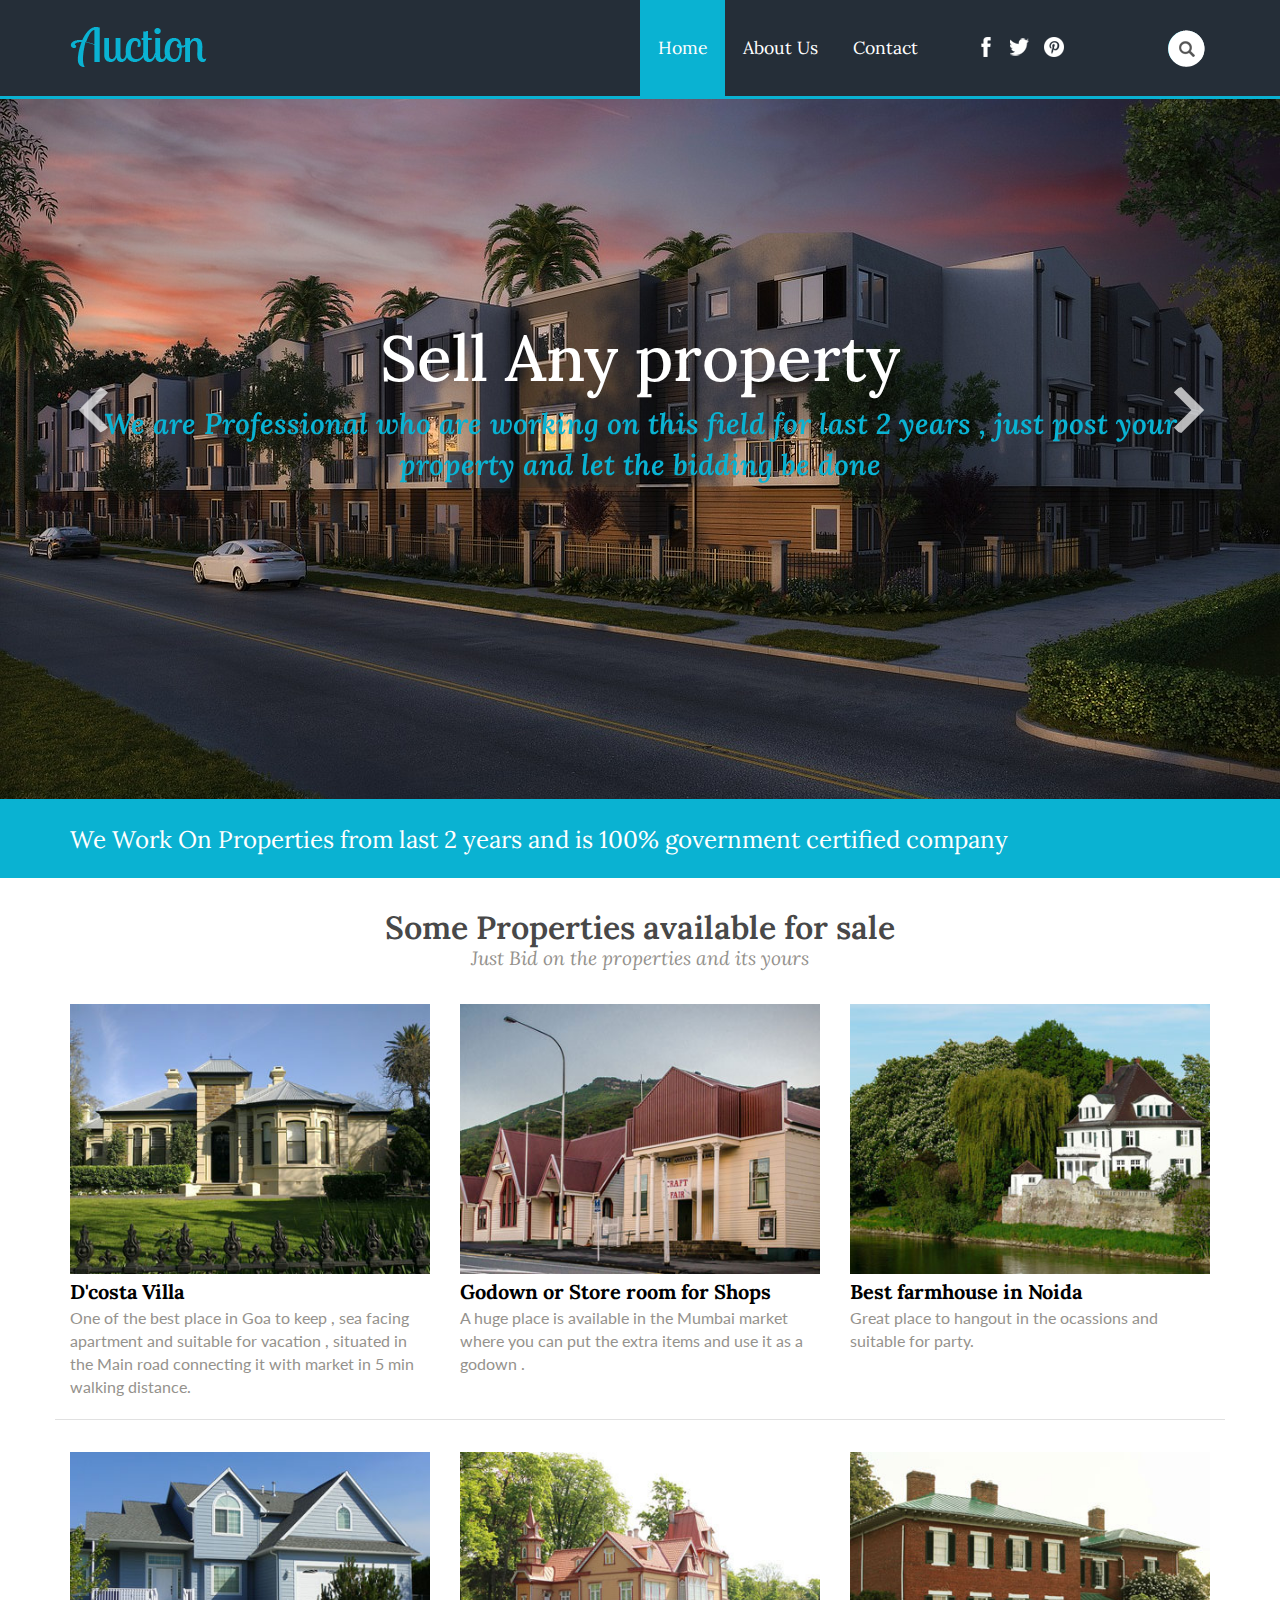
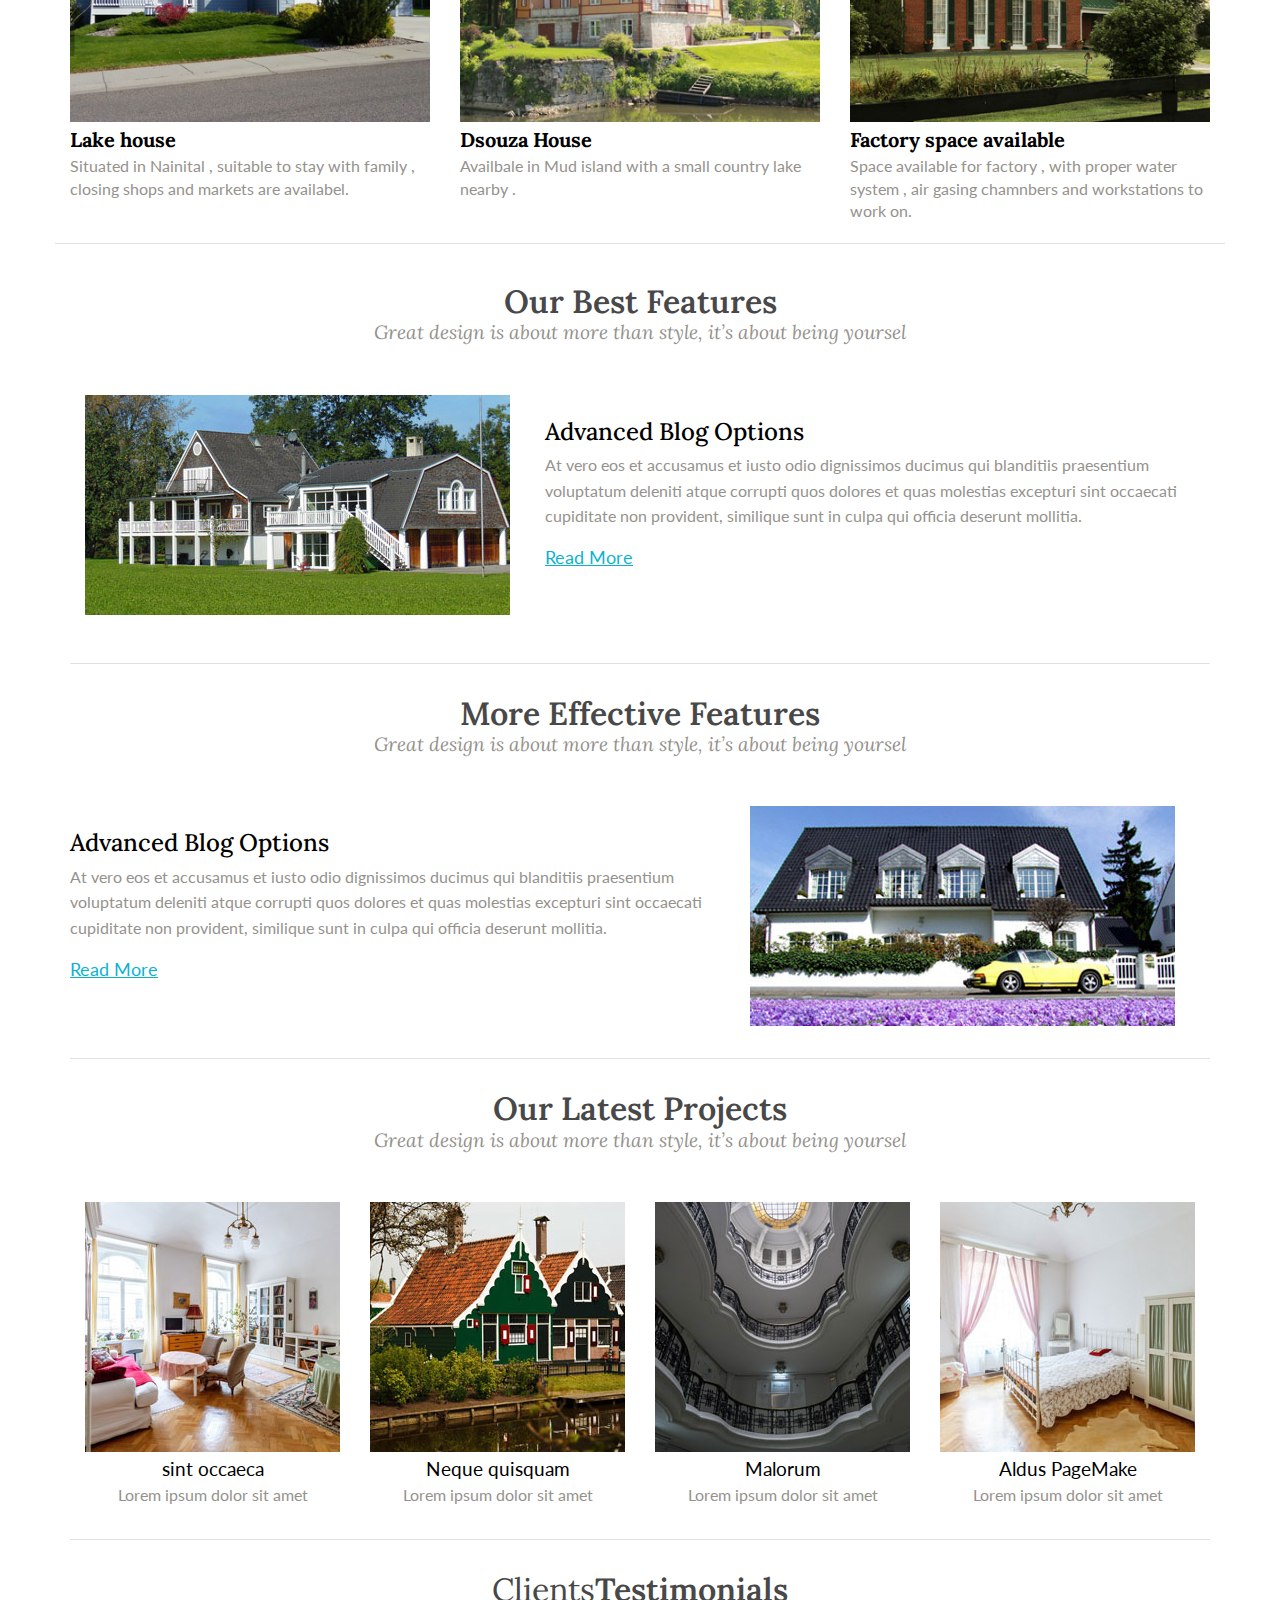
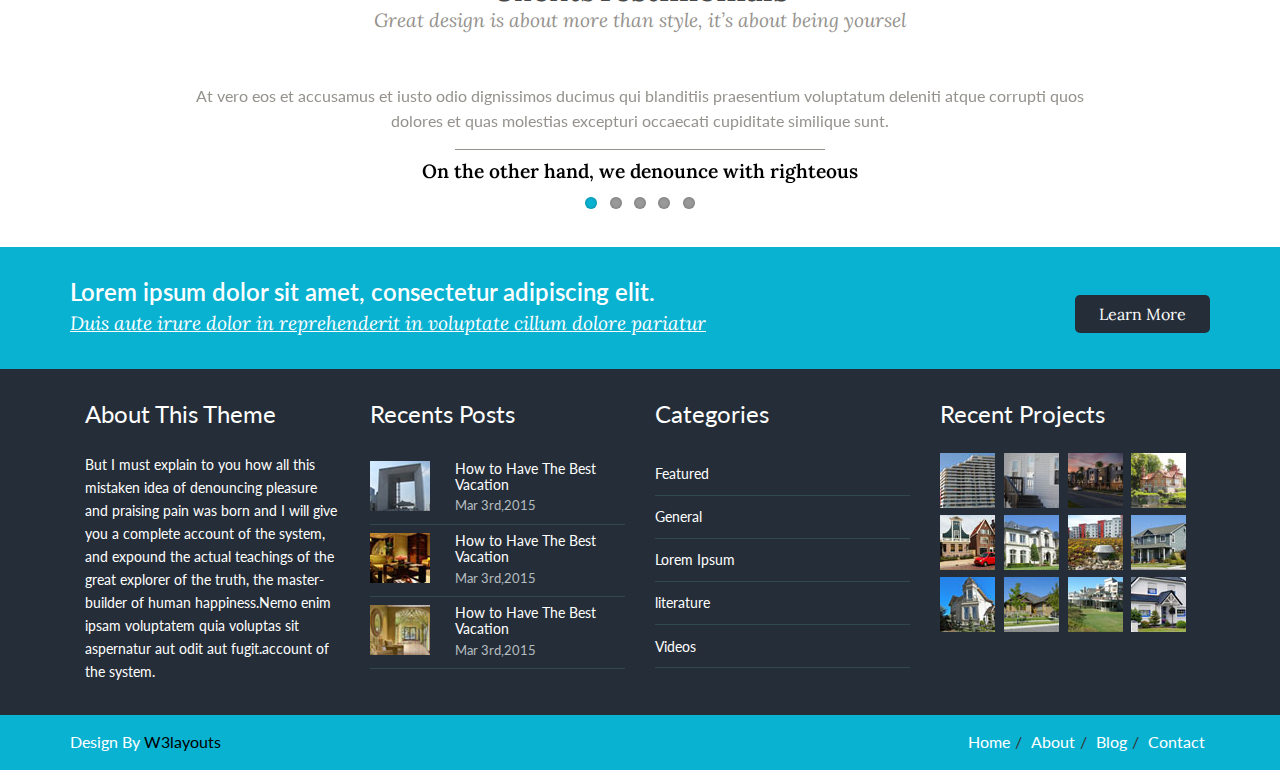
==== index.html @ 3f463ecd "m" ====
<!--Author: W3layouts
Author URL: http://w3layouts.com
License: Creative Commons Attribution 3.0 Unported
License URL: http://creativecommons.org/licenses/by/3.0/
-->
<!DOCTYPE HTML>
<html>
<head>
<title>Auction A Real estate Auction Website</title>
<link href="css/bootstrap.css" rel="stylesheet" type="text/css" media="all">
<!-- jQuery (necessary for Bootstrap's JavaScript plugins) -->
<script src="js/jquery-1.11.0.min.js"></script>
<!-- Custom Theme files -->
<link href="css/style.css" rel="stylesheet" type="text/css" media="all"/>
<link rel="stylesheet" href="css/flexslider.css" type="text/css" media="screen" />

<!-- Custom Theme files -->
<meta name="viewport" content="width=device-width, initial-scale=1">
<meta http-equiv="Content-Type" content="text/html; charset=utf-8" />
<script type="application/x-javascript"> addEventListener("load", function() { setTimeout(hideURLbar, 0); }, false); function hideURLbar(){ window.scrollTo(0,1); }>
</script>
<meta name="keywords" content="Auction Responsive web template, Bootstrap Web Templates, Flat Web Templates, AndriodCompatible web template, Smartphone Compatible web template, free webdesigns for Nokia, Samsung, LG, SonyErricsson, Motorola web design" />
<!--Google Fonts-->
<link href='http://fonts.googleapis.com/css?family=Lato:100,300,400,700,900' rel='stylesheet' type='text/css'>
<link href='http://fonts.googleapis.com/css?family=Lora:400,700,400italic,700italic' rel='stylesheet' type='text/css'>
<!-- start-smoth-scrolling -->
<script src="http://ajax.googleapis.com/ajax/libs/jquery/2.1.1/jquery.min.js"></script>
<script type="text/javascript" src="js/move-top.js"></script>
<script type="text/javascript" src="js/easing.js"></script>
	<script type="text/javascript">
			jQuery(document).ready(function($) {
				$(".scroll").click(function(event){		
					event.preventDefault();
					$('html,body').animate({scrollTop:$(this.hash).offset().top},1000);
				});
			});
	</script>
</head>
<body>
<!-- //end-smoth-scrolling -->
<!--header start here-->
<div class="header">
	<div class="container">
		<div class="header-main">
			<div class="logo">
				<a href="index.html"> <img src="images/logo.png" alt="" title=""> </a>
			</div>
			<div class="head-right">
			  <div class="top-nav">
					<span class="menu"> <img src="images/icon.png" alt=""/></span>
				<ul class="res">
					<li><a class="active" href="index.html">Home</a></li>
					<li><a href="about.html">About Us</a></li>
					<li><a href="contact.html">Contact</a></li>
				<div class="clearfix"> </div>
				</ul>
				<!-- script-for-menu -->
							 <script>
							   $( "span.menu" ).click(function() {
								 $( "ul.res" ).slideToggle( 300, function() {
								 // Animation complete.
								  });
								 });
							</script>
			<!-- /script-for-menu -->
			 </div>
		    
			<div class="social">
				<ul >
					<li><a class="fa" href="#"> </a></li>
					<li><a class="tw" href="#"> </a></li>
					<li><a class="p" href="#"> </a></li>
				</ul>
				</div>
				
			<div class="search-box">
				<div id="sb-search" class="sb-search">
					<form>
						<input class="sb-search-input" placeholder="Search" type="search" name="search" id="search">
						<input class="sb-search-submit" type="submit" value="">
						<span class="sb-icon-search"> </span>
					</form>
			   </div>
			</div>
			<div class="clearfix"> </div>
			   <!-- search-scripts -->
					<script src="js/classie.js"></script>
					<script src="js/uisearch.js"></script>
						<script>
							new UISearch( document.getElementById( 'sb-search' ) );
						</script>
			  <!-- //search-scripts -->
		</div>
		
		<div class="clearfix"> </div>
		</div>
	</div>
</div>
<!--header end here-->
<!--banner strip start here-->
<script src="js/responsiveslides.min.js"></script>
<script>
    $(function () {
      $("#slider").responsiveSlides({
      	auto: true,
      	speed: 500,
        namespace: "callbacks",
        pager: false,
        nav:true,
      });
    });
  </script>

<div class="banner">
	<div class="container">
		<div class="banner-main">
			<ul class="rslides" id="slider">
	        <li>
	  			<h3>Sell Any property</h3>
				<p>We are Professional who are working on this field for last 2 years , just post your property and let the bidding be done</p>
				<div class="bann-btn">
               </div>
	        </li>
	       <li>
	  			<h3>Buy any property</h3>
				<p>Buy any property with 100% on secure site payment available</p>
				<div class="bann-btn">
               </div>
	        </li>
	        <li>
	        	<h3>Just with a Click Sell and Buy properties here </h3>
				<p>For more information contact us</p>
				<div class="bann-btn">
               </div>
	        </li>
	      </ul>
		</div>
	</div>
</div>
<div class="banner-strip">
	<div class="container">
		<h3>We Work On Properties from last 2 years and is 100% government certified company</h3>
		<div class="bann-strip-btn">
	    </div>
	   <div class="clearfix"> </div>
	</div>
</div>
<!--banner strip end here--> 
<!--services start here-->
<div class="services">
	<div class="container">
		<div class="services-main">
			<div class="services-top">
				<h3>Some Properties available for sale</h3>
				<p>Just Bid on the properties and its yours</p>
			</div>
			<div class="services-bottom">
				<div class="row">
					  <div class="col-sm-6 col-md-4 ser">
					<div class="thumbnail">
					  <a href="single.html"><img src="images/g2.jpg" alt=""></a>
					  <div class="caption">
					    <a href="single.html"><h3>D'costa Villa</h3></a>
					    <p>One of the best place in Goa to keep , sea facing apartment and suitable for vacation , situated in the Main road connecting it with market in 5 min walking distance.</p>
					  </div>
					</div>
					  </div>
					   <div class="col-sm-6 col-md-4 ser">
					<div class="thumbnail">
					  <a href="single.html"><img src="images/g3.jpg" alt=""></a>
					  <div class="caption">
					   <a href="single.html"> <h3>Godown or Store room for Shops</h3></a>
					    <p>A huge place is available in the Mumbai market where you can put the extra items and use it as a godown .</p>
					  </div>
					</div>
					  </div>
					   <div class="col-sm-6 col-md-4 ser">
					<div class="thumbnail">
					  <a href="single.html"><img src="images/g4.jpg" alt=""></a>
					  <div class="caption">
					    <a href="single.html"><h3>Best farmhouse in Noida</h3></a>
					    <p>Great place to hangout in the ocassions and suitable for party.</p>
					  </div>
					</div>
					  </div>
				   <div class="clearfix"> </div>
				</div>
				<div class="row">
					  <div class="col-sm-6 col-md-4 ser">
					<div class="thumbnail">
					  <a href="single.html"><img src="images/g5.jpg" alt=""></a>
					  <div class="caption">
					    <a href="single.html"><h3>Lake house</h3></a>
					    <p>Situated in Nainital , suitable to stay with family , closing shops and markets are availabel.</p>
					  </div>
					</div>
					  </div>
					   <div class="col-sm-6 col-md-4 ser">
					<div class="thumbnail">
					 <a href="single.html"> <img src="images/g6.jpg" alt=""></a>
					  <div class="caption">
					   <a href="single.html"> <h3>Dsouza House</h3></a>
					    <p>Availbale in Mud island with a small country lake nearby .</p>
					  </div>
					</div>
					  </div>
					   <div class="col-sm-6 col-md-4 ser">
					<div class="thumbnail">
					  <a href="single.html"><img src="images/g7.jpg" alt=""></a>
					  <div class="caption">
					    <a href="single.html"><h3>Factory space available</h3></a>
					    <p>Space available for factory , with proper water system , air gasing chamnbers and workstations to work on.</p>
					  </div>
					</div>
					  </div>
				   <div class="clearfix"> </div>
				</div>
			</div>
		</div>
	</div>
</div>
<!--services end here-->
<!--fetures start here-->
<div class="features">
	<div class="container">
		<div class="features-main">
			<div class="features-top">
				<h3>Our Best Features</h3>
				<p>Great design is about more than style, it’s about being yoursel</p>
			</div>
			<div class="features-bottom">
				<div class="col-md-5 featu-left">
					<a href="single.html"><img src="images/home.jpg" alt=""></a>
				</div>
				<div class="col-md-7 featu-right">
					<h3>Advanced Blog Options</h3>
					<p>At vero eos et accusamus et iusto odio dignissimos ducimus qui blanditiis praesentium voluptatum deleniti atque corrupti quos dolores et quas molestias excepturi sint occaecati cupiditate non provident, similique sunt in culpa qui officia deserunt mollitia.</p>
				    <div class="featu-btn">
				    	<a href="single.html">Read More</a>
				    </div>
				</div>
				<div class="clearfix"> </div>
			</div>
		</div>
	</div>
</div>
<!--features end here-->
<!--effec start here-->
<div class="effec">
	<div class="container">
		<div class="effet-main">
			<div class="effec-top">
				<h3>More Effective Features</h3>
				<p>Great design is about more than style, it’s about being yoursel</p>
			</div>
			<div class="effec-bottom">
				<div class="col-md-7 effec-left">
					<h3>Advanced Blog Options</h3>
					<p>At vero eos et accusamus et iusto odio dignissimos ducimus qui blanditiis praesentium voluptatum deleniti atque corrupti quos dolores et quas molestias excepturi sint occaecati cupiditate non provident, similique sunt in culpa qui officia deserunt mollitia.</p>
				    <div class="effec-btn">
				    	<a href="single.html">Read More</a>
				    </div>
				</div>
				<div class="col-md-5 effec-right">
					<a href="single.html"><img src="images/villa.jpg" alt=""></a>
				</div>
				<div class="clearfix"> </div>
			</div>
		</div>
	</div>
</div>
<!--effec end here-->
<!--project star here-->
<link rel="stylesheet" type="text/css" href="css/magnific-popup.css">
			<script type="text/javascript" src="js/nivo-lightbox.min.js"></script>
				<script type="text/javascript">
				$(document).ready(function(){
				    $('#nivo-lightbox-demo a').nivoLightbox({ effect: 'fade' });
				});
				</script>
<div class="project">
	<div class="container">
		<div class="project-main">
			<div class="project-top">
				<h3>Our Latest Projects</h3>
				<p>Great design is about more than style, it’s about being yoursel</p>
			</div>
			<div class="project-bottom">
				<div class="col-md-3 project-grid">
						<div class="project-eff">
						<div id="nivo-lightbox-demo"> <p> <a href="images/p1.jpg"data-lightbox-gallery="gallery1" id="nivo-lightbox-demo"> <span class="rollover1"> </span></a> </p></div>     
									  	<img class="img-responsive" src="images/p1.jpg" alt="">
							  </div>
                   		<div class="project-details">
							<h4>sint occaeca</h4>
							<p>Lorem ipsum dolor sit amet</p>
						</div>					
					</div>

					<div class="col-md-3 project-grid">
						<div class="project-eff">
						<div id="nivo-lightbox-demo"> <p> <a href="images/p2.jpg"data-lightbox-gallery="gallery1" id="nivo-lightbox-demo"> <span class="rollover1"> </span></a> </p></div>     
									  	<img class="img-responsive" src="images/p2.jpg" alt="">
						</div>
						<div class="project-details">
							<h4>Neque quisquam</h4>
							<p>Lorem ipsum dolor sit amet</p>	
						</div>					
					</div>
					<div class="col-md-3 project-grid">
						<div class="project-eff">
						<div id="nivo-lightbox-demo"> <p> <a href="images/p3.jpg"data-lightbox-gallery="gallery1" id="nivo-lightbox-demo"> <span class="rollover1"> </span></a> </p></div>     
									  	<img class="img-responsive" src="images/p3.jpg" alt="">
							   
						</div>
						 <div class="project-details">
							<h4> Malorum</h4>
							<p>Lorem ipsum dolor sit amet</p>	
						</div>					
					</div>
					<div class="col-md-3 project-grid">
						<div class="project-eff">
						<div id="nivo-lightbox-demo"> <p> <a href="images/p4.jpg"data-lightbox-gallery="gallery1" id="nivo-lightbox-demo"> <span class="rollover1"> </span></a> </p></div>     
									  	<img class="img-responsive" src="images/p4.jpg" alt="">
						</div>
						<div class="project-details">
							<h4>Aldus PageMake</h4>
							<p>Lorem ipsum dolor sit amet</p>	
						</div>					
					</div>
			<div class="clearfix"> </div>
			</div>
		</div>
	</div>
</div>
<!--project end here-->
<!--clients start here-->
<div class="clients">
	<div class="container">
		<div class="clients-main">
			<div class="clients-top">
				<h3><span class="clien-hding">Clients</span>Testimonials</h3>
				<p>Great design is about more than style, it’s about being yoursel</p>
			</div>
			<div class="clients-bottom">
		        <section class="slider">
						<div class="flexslider">
							<ul class="slides">
								<li>
									<p>At vero eos et accusamus et iusto odio dignissimos ducimus qui blanditiis praesentium voluptatum deleniti atque corrupti quos dolores et quas molestias excepturi  occaecati cupiditate  similique sunt.</p>
									<span class="heart-beet"> </span>
									<h4>On the other hand, we denounce with righteous</h4>
								</li>
								<li>	
									<p>Sed ut perspiciatis unde omnis iste natus error sit voluptatem accusantium doloremque laudantium, totam rem aperiam, eaque ipsa quae ab illo inventore veritatis et quasi architecto beatae vitae dicta.</p>
									<span class="heart-beet"> </span>
									<h4>Latin words, combined with a handful of model</h4>
								</li>
								<li>
									<p>There are many variations of passages of Lorem Ipsum available, but the majority have suffered alteration in some form, by injected humour, or randomised words which don't look even slightly believable.</p>
									<span class="heart-beet"> </span>
									<h4>The generated Lorem  therefore repetition</h4>
								</li>	
								<li>
									<p>At vero eos et accusamus et iusto odio dignissimos ducimus qui blanditiis praesentium voluptatum deleniti atque corrupti quos dolores et quas molestias excepturi sint occaecati cupiditate non provident.</p>
									<span class="heart-beet"> </span>
									<h4>On the other hand, we denounce with righteous</h4>
								</li>
								<li>
									<p>Excepteur sint occaecat cupidatat non proident, sunt in culpa qui officia deserunt mollit anim id est laborum.rupti quos dolores et quas molestias excepturi sint occaecati cupiditate non provident fuga.</p>
									<span class="heart-beet"> </span>
									<h4>On the other hand, we denounce with righteous</h4>
								</li>
								<div class="clearfix"> </div>
							</ul>
						</div>
					</section>
			</div>
		 <div class="clearfix">	 </div>
		</div>
	</div>
</div>
<!-- FlexSlider -->
				  <script defer src="js/jquery.flexslider.js"></script>
				  <script type="text/javascript">
					$(function(){
					  SyntaxHighlighter.all();
					});
					$(window).load(function(){
					  $('.flexslider').flexslider({
						animation: "slide",
						start: function(slider){
						  $('body').removeClass('loading');
						}
					  });
					});
				  </script>
			<!-- FlexSlider -->
<!--clients end here-->
<!--purchase start here-->
<div class="purchase">
	<div class="container">
		<div class="purchase-main">
			<div class="purchase-left">
				<h3>Lorem ipsum dolor sit amet, consectetur adipiscing elit.</h3>
				<a href="#"><p>Duis aute irure dolor in reprehenderit in voluptate cillum dolore pariatur</p></a>
			</div>
			<div class="purchase-right">
				<a href="#" class="hvr-shutter-out-horizontal">Learn More</a>
			</div>
		 <div class="clearfix"> </div>
		</div>
	</div>
</div>
<!--purchase end here-->
<!--footer start here-->
<div class="footer">
	<div class="container">
		<div class="footer-main">
			<div class="col-md-3 footer-grid">
				<h3>About This Theme</h3>
				<p>But I must explain to you how all this mistaken idea of denouncing pleasure and praising pain was born and I will give you a complete account of the system, and expound the actual teachings of the great explorer of the truth, the master-builder of human happiness.Nemo enim ipsam voluptatem quia voluptas sit aspernatur aut odit aut fugit.account of the system.</p>
			</div>
			<div class="col-md-3 footer-grid">
				<h3>Recents Posts</h3>
			  <div class="ftr-sub-gd">
				<div class="col-md-4 ftr-gd2-img">
					<a href="#"><img src="images/s1.jpg" alt=""></a>
				</div>
				<div class="col-md-8 ftr-gd2-text">
						<a href="#"><h4>How to Have The Best Vacation</h4></a>
						<a href="#"><p>Mar 3rd,2015</p></a>
				</div>
				<div class="clearfix"> </div>
			  </div>
			  <div class="ftr-sub-gd">
				<div class="col-md-4 ftr-gd2-img">
					<a href="#"><img src="images/s2.jpg" alt=""></a>
				</div>
				<div class="col-md-8 ftr-gd2-text">
						<a href="#"><h4>How to Have The Best Vacation</h4></a>
						<a href="#"><p>Mar 3rd,2015</p></a>
				</div>
				<div class="clearfix"> </div>
			  </div>
			  <div class="ftr-sub-gd">
				<div class="col-md-4 ftr-gd2-img">
					<a href="#"><img src="images/s3.jpg" alt=""></a>
				</div>
				<div class="col-md-8 ftr-gd2-text">
						<a href="#"><h4>How to Have The Best Vacation</h4></a>
						<a href="#"><p>Mar 3rd,2015</p></a>
				</div>
				<div class="clearfix"> </div>
			  </div>
		   </div>
			<div class="col-md-3 footer-grid">
				<h3>Categories</h3>
				<ul>
					<li><a href="#">Featured</a></li>
					<li><a href="#">General</a></li>
					<li><a href="#">Lorem Ipsum</a></li>
					<li><a href="#">literature</a></li>
					<li><a href="#">Videos</a></li>
				</ul>
			</div>
			<div class="col-md-3 footer-grid">
				<h3>Recent Projects</h3>
				<div class="ftr-gd4-img">
				    <div class="col-md-3 ftr-gd4-1"><a href="#"><img src="images/f1.jpg" alt=""></a></div>
				    <div class="col-md-3 ftr-gd4-1"><a href="#"><img src="images/f2.jpg" alt=""></a></div>
				    <div class="col-md-3 ftr-gd4-1"><a href="#"><img src="images/f3.jpg" alt=""></a></div>
				    <div class="col-md-3 ftr-gd4-1"><a href="#"><img src="images/f4.jpg" alt=""></a></div>
				  <div class="clearfix"> </div>
				</div>
				<div class="ftr-gd4-img">
				    <div class="col-md-3 ftr-gd4-1"><a href="#"><img src="images/f5.jpg" alt=""></a></div>
				    <div class="col-md-3 ftr-gd4-1"><a href="#"><img src="images/f6.jpg" alt=""></a></div>
				    <div class="col-md-3 ftr-gd4-1"><a href="#"><img src="images/f7.jpg" alt=""></a></div>
				    <div class="col-md-3 ftr-gd4-1"><a href="#"><img src="images/f8.jpg" alt=""></a></div>
				  <div class="clearfix"> </div>
				</div>
				<div class="ftr-gd4-img">
				    <div class="col-md-3 ftr-gd4-1"><a href="#"><img src="images/f9.jpg" alt=""></a></div>
				    <div class="col-md-3 ftr-gd4-1"><a href="#"><img src="images/f10.jpg" alt=""></a></div>
				    <div class="col-md-3 ftr-gd4-1"><a href="#"><img src="images/f11.jpg" alt=""></a></div>
				    <div class="col-md-3 ftr-gd4-1"><a href="#"><img src="images/f12.jpg" alt=""></a></div>
				  <div class="clearfix"> </div>
				</div>
			</div>
		<div class="clearfix"> </div>
		</div>
	</div>
	<div class="copyright">
	<div class="container">
		<div class="copy-main">
			<div class="copy-left">
				<p>Design By<a href="http://w3layouts.com/" target="-blank"> W3layouts</a></p>
			</div>
			<div class="copy-right"> 
				<ul>
					<li><a class="active" href="index.html">Home</a></li>/
					<li><a href="about.html">About</a></li>/
					<li><a href="blog.html">Blog</a></li>/
					<li><a href="contact.html">Contact</a></li>
				</ul>
			</div>
		</div>
	</div>
</div>
</div>
<!--footer end here-->
</body>
</html>
---- css/style.css ----
/*--
Author: W3layouts
Author URL: http://w3layouts.com
License: Creative Commons Attribution 3.0 Unported
License URL: http://creativecommons.org/licenses/by/3.0/
--*/
h4, h5, h6,
h1, h2, h3 {margin-top: 0;}
ul, ol {margin: 0;}
p {margin: 0;}
html, body{
  font-family: 'Lato', sans-serif;
   font-size: 100%;
   background:#fff; 
}
a:hover {
  transition: 0.5s all;
  -webkit-transition: 0.5s all;
  -moz-transition: 0.5s all;
  -o-transition: 0.5s all;
}
/*--header start here--*/
.header {
  background: #252e38;
  border-bottom: 3px solid #0ab2d2;
}
.logo {
  float: left;
  width:50%;
  margin: 1.7em 0em 0em 0em;
}
.head-right {
  float: right;
  width: 50%;
}
.top-nav {
  float: left;
}
.top-nav ul {
	padding:0px;
  list-style: none;
}
.top-nav ul li {
  display: inline-block;
  float: left;
}
.top-nav ul li a {
  font-size: 1.1em;
  font-weight: 400;
  color: #fff;
  text-decoration: none;
  padding: 2em 1em 2em 1em;
  font-family: 'Lora', serif;
  display:block;
}
.top-nav ul li a:hover,.top-nav ul li a.active{
	background:#0ab2d2;
}
span.menu{
	display:none;
}
.social {
  float: left;
}
.social ul {
  margin: 2.3em 0em 0em 0em;
  list-style: none;
}
.social ul li {
  display: inline-block;
  margin: 0px 10px 0px 0px;
}
.social ul li a {
  background: url(../images/social-sprit.png)no-repeat;
  width: 20px;
  height: 20px;
  display: inline-block;
}
.social ul li a.fa {
  background-position: 5px 0px;
}
.social ul li a.tw {
  background-position: -18px 0px;
}
.social ul li a.p {
  background-position: -39px 0px;
}
.social ul li a.fa:hover {
  background-position: 5px -25px;
}
.social ul li a.tw:hover {
  background-position: -18px -25px;
}
.social ul li a.p:hover {
  background-position: -39px -25px;
}
/*--search--*/
.search-box {
  position: relative;
  margin-top: 1.8em;
}
.sb-search {
  position: absolute;
  right: 0%;
  top: 0%;
  width: 0%;
  min-width: 42px;
  height: 40px;
  float: right;
  overflow: hidden;
  -webkit-transition: width 0.3s;
  -moz-transition: width 0.3s;
  transition: width 0.3s;
  -webkit-backface-visibility: hidden;
  z-index: 999;
}
.sb-search-input {
  position: absolute;
  top: 2.5px;
  right: 6px;
  border: none;
  outline: none;
  background: #0ab2d2;
  width: 85%;
  height: 35px;
  margin: 0;
  z-index: 10;
  padding: 5px 15px;
  font-size: 13px;
  color: #ffffff;
  border-radius: 50px;
  -webkit-border-radius: 50px;
	-moz-border-radius: 50px;
	-o-border-radius: 50px;
  font-family: 'Lora', serif;
}
.sb-search-input::-webkit-input-placeholder {
	color: #ffffff;
}
.sb-search-input:-moz-placeholder {
	color: #ffffff;
}
.sb-search-input::-moz-placeholder {
	color: #efb480;
}
.sb-search-input:-ms-input-placeholder {
	color: #ffffff;
}
.sb-icon-search,.sb-search-submit  {
	width:30px;
	height:40px;
	display: block;
	position: absolute;
	right: 5px;
    top: -22%;
	padding: 0;
	margin: 0;
	line-height:71px;
	text-align: center;
	cursor: pointer;
}
.sb-search-submit {
	background: url('../images/search.png') no-repeat -7px 10px;
	-ms-filter: "progid:DXImageTransform.Microsoft.Alpha(Opacity=0)"; /* IE 8 */
    filter: alpha(opacity=0); /* IE 5-7 */
    color: transparent;
	border: none;
	outline: none;
	z-index: -1;
	-webkit-appearance: none;
}
.sb-icon-search {
    background:url('../images/search.png') no-repeat 3px 10px;
	z-index: 90;
	width: 40px;
	height: 51px;
	border-radius: 50px;
}
/* Open state */
.sb-search.sb-search-open,.no-js .sb-search {
	width:35%;
}
.sb-search.sb-search-open .sb-icon-search,.no-js .sb-search .sb-icon-search {
	background:  url('../images/search.png') no-repeat 3px 10px;
	color: #fff;
	z-index: 11;
}
.sb-search.sb-search-open .sb-search-submit,.no-js .sb-search .sb-search-submit {
	z-index: 90;
}
/*--search--*/
/*--header end here--*/
/*--banner start here--*/
.banner {
  background: url(../images/ban.jpg)no-repeat;
  min-height: 700px;
  background-size: cover;
}
.banner-main {
  padding: 14em 0em 0em 0em;
  text-align: center;
  position: relative;
}
.banner-main h3 {
  font-size: 4em;
  font-weight: 500;
  color: #fff;
  font-family: 'Lora', serif;
}
.banner-main p {
  font-size: 1.8em;
  font-weight: 600;
  color: #0ab2d2;
  font-family: 'Lora', serif;
  font-style: italic;
}
.bann-btn {
  float:center;
  margin: 2em 0em 0em 0em;
}
.bann-btn a {
  background: #0ab2d2;
  font-size: 1em;
  color: #fff;
  padding: 0.5em 1.5em;
  border-radius: 6px;
  -webkit-border-radius: 6px;
	-moz-border-radius: 6px;
	-o-border-radius: 6px;
  text-decoration: none;
  font-family: 'Lora', serif;
}
.bann-btn a:hover {
	background:#ffffff;
	color:#000;
}
.banner-strip {
  background: #0ab2d2;
  padding: 1.5em 0em 1.5em 0em;
}
.banner-strip h3 {
  font-size: 1.5em;
  font-weight: 400;
  color: #fff;
  display: inline-block;
  float: left;
  font-family: 'Lora', serif;
  margin: 0.2em 0em 0em 0em;
}
.bann-strip-btn {
  float: right;
}
.bann-strip-btn a {
  background: #252e38;
  font-size: 1em;
  color: #fff;
  padding: 0.5em 1.5em;
  border-radius: 6px;
  -webkit-border-radius: 6px;
	-moz-border-radius: 6px;
	-o-border-radius: 6px;
  text-decoration: none;
  font-family: 'Lora', serif;
}
.bann-strip-btn a:hover {
	background:#ffffff;
	color:#000;
}
/*--- slider-css --*/
.slider {
	position: relative;
}
.rslides {
  position: relative;
  list-style: none;
  overflow: hidden;
  width: 100%;
  padding: 0;
  margin: 0;
  }
.rslides li {
  -webkit-backface-visibility: hidden;
  position: absolute;
  display: none;
  width: 100%;
  left: 0;
  top: 0;
  }
.rslides li:first-child {
  position: relative;
  display: block;
  float: left;
  }
.rslides img {
  display: block;
  height: auto;
  float: left;
  width: 100%;
  border: 0;
  }


span.bg-small {
	background: rgba(0, 0, 0, 0.39);
	display: block;
	width: 40%;
	height: 48px;
	position: absolute;
	top: 83px;
	left: -40px;
}
span.bg-large {
	background: rgba(0, 0, 0, 0.39);
	display: block;
	width: 60%;
	height: 70px;
	position: absolute;
	top: 194px;
	left: -40px;
}

a.morebtn{
	background:#3D3D3D;
	padding:0.8em 0;
	display:block;
	font-size:0.875em;
	text-transform:uppercase;
	color:#FFF;
	width:20%;
	margin:0 auto;
	transition:0.5s all ease;
	-webkit-transition:0.5s all ease;
	-moz-transition:0.5s all ease;
	-o-transition:0.5s all ease;
	-ms-transition:0.5s all ease;
}
a.morebtn:hover{
	background:#585686;
}
.callbacks_nav {
    position: absolute;
  -webkit-tap-highlight-color: rgba(0,0,0,0);
  top: 85.5%;
  left: -15%;
  opacity: 0.7;
  z-index: 3;
  text-indent: -9999px;
  overflow: hidden;
  text-decoration: none;
  height: 48px;
  width: 45px;
  background: url("../images/4.png") no-repeat left top;
  margin-top: -45px;
  border-radius: 100%;
}
.callbacks_nav.next {
  left: auto;
background:url("../images/3.png") no-repeat left top;
  right: -15%;
 }
/*--banner end here--*/
/*--banner strip start here--*/
/* Shutter Out Horizontal */
.hvr-shutter-out-horizontal {
  display: inline-block;
  vertical-align: middle;
  -webkit-transform: translateZ(0);
  transform: translateZ(0);
  -webkit-backface-visibility: hidden;
  backface-visibility: hidden;
  position: relative;
  -webkit-transition-property: color;
  transition-property: color;
  -webkit-transition-duration: 0.3s;
  transition-duration: 0.3s;
}
.hvr-shutter-out-horizontal:before {
  content: "";
  position: absolute;
  z-index: -1;
  top: 0;
  bottom: 0;
  left: 0;
  right: 0;
  background: #fff;
  border-radius: 5px;
  -webkit-transform: scaleX(0);
  transform: scaleX(0);
  -webkit-transform-origin: 50%;
  transform-origin: 50%;
  -webkit-transition-property: transform;
  transition-property: transform;
  -webkit-transition-duration: 0.3s;
  transition-duration: 0.3s;
  -webkit-transition-timing-function: ease-out;
  transition-timing-function: ease-out;
}
.hvr-shutter-out-horizontal:hover, .hvr-shutter-out-horizontal:focus, .hvr-shutter-out-horizontal:active {
  color: white;
}
.hvr-shutter-out-horizontal:hover:before, .hvr-shutter-out-horizontal:focus:before, .hvr-shutter-out-horizontal:active:before {
  -webkit-transform: scaleX(1);
  transform: scaleX(1);
}
/*--banner strip end here--*/
/*--services start here--*/
.services-top {
  text-align: center;
  padding: 2em 0em 0em 0em;
}
.row {
  padding: 2em 0em 0em 0em;
  border-bottom: 1px solid #e1e1e1;
}
.thumbnail {
  border: none;
  padding: 0px;
}
.thumbnail .caption {
  padding: 0px;
  color: #333;
}
.caption p {
  margin: 0em 0 0.5em 0;
  color: #95928d;
  font-size: 16px;
}
.caption a h3 {
  color: #000;
  margin: 0.4em 0em 0.25em 0em;
  font-size: 20px;
  font-weight: 700;
  line-height: 1em;
  font-family: 'Lora', serif;
  text-decoration:none;
}
.caption a {
	text-decoration:none;
}
.caption h3:hover {
	color: #0ab2d2;
}
.services-top h3 {
  font-size: 2em;
  font-weight: 600;
  color: #484848;
  margin: 0px 0px 0px 0px;
 font-family: 'Lora', serif;
}
.services-top p {
  font-size: 1.2em;
  font-weight: 400;
  color: #95928d;
  font-family: 'Lora', serif;
  font-style: italic;
}
/*--services end here--*/
/*--features start here--*/
.features {
  padding: 2.5em 0em 3em 0em;
}
.features-top {
  text-align: center;
  padding: 0em 0em 3em 0em;
}
.features-top h3 {
  font-size: 2em;
  font-weight: 600;
  color: #484848;
  margin: 0px 0px 0px 0px;
  font-family: 'Lora', serif;
}
.features-top p {
  font-size: 1.2em;
  font-weight: 400;
  color: #95928d;
  font-family: 'Lora', serif;
  font-style: italic;
}
.featu-right {
  padding: 1.5em 0em 0em 0em;
}
.featu-right h3 {
  font-size: 1.5em;
  font-weight: 500;
  color: #000;
  margin: 0px 0px 7px 0px;
  font-family: 'Lora', serif
}
.featu-right p {
  font-size: 1em;
  font-weight: 400;
  color: #95928d;
  line-height: 1.6em;
}
.featu-btn {
  margin: 1em 0em 0em 0em;
}
.featu-btn  a {
  font-size: 1.1em;
  font-weight: 400;
  color: #0ab2d2;
  text-decoration: underline;
}
.featu-btn  a:hover {
  color: #777;	
   text-decoration: none;
}
/*--features end here--*/
/*--effect start here--*/
.effet-main {
  padding: 2em 0em 2em 0em;
  border-bottom: 1px solid #e1e1e1;
  border-top: 1px solid #e1e1e1;
}
.effec-top {
  text-align: center;
  padding: 0em 0em 3em 0em;
}
.effec-top h3 {
  font-size: 2em;
  font-weight: 600;
  color: #484848;
  margin: 0px 0px 0px 0px;
  font-family: 'Lora', serif;
}
.effec-top p {
  font-size: 1.2em;
  font-weight: 400;
  color: #95928d;
  font-family: 'Lora', serif;
  font-style: italic;
}
.effec-left {
  padding: 1.5em 0em 0em 0em;
}
.effec-left h3 {
  font-size: 1.5em;
  font-weight: 500;
  color: #000;
  margin: 0px 0px 7px 0px;
  font-family: 'Lora', serif
}
.effec-left p {
  font-size: 1em;
  font-weight: 400;
  color: #95928d;
  line-height: 1.6em;
}
.effec-btn a {
  font-size: 1.1em;
  font-weight: 400;
  color: #0ab2d2;
  text-decoration: underline;
}
.effec-btn a:hover {
  color: #777;
  text-decoration: none;
}
.effec-btn {
  margin: 1em 0em 0em 0em;
}
/*--effect end here--*/
/*--project start here--*/
.project-top {
  text-align: center;
  padding: 0em 0em 3em 0em;
}
.project-top h3 {
  font-size: 2em;
  font-weight: 600;
  color: #484848;
  margin: 0px 0px 0px 0px;
  font-family: 'Lora', serif;
}
.project-top p {
  font-size: 1.2em;
  font-weight: 400;
  color: #95928d;
  font-family: 'Lora', serif;
  font-style: italic;
}
.project-main {
  padding: 2em 0em 2em 0em;
  border-bottom: 1px solid #e1e1e1;
}
.project-details {
  text-align: center;
}
.project-details h4 {
  font-size: 1.2em;
  font-weight: 400;
  color: #000;
  margin: 6px 0px 5px 0px;
}
.project-details p {
  font-size: 1em;
  font-weight: 400;
  color: #95928d;
}
/*--light-box--*/
.project-eff:hover span.rollover1 {
	background: url(../images/plus.png) center no-repeat rgba(11, 10, 9, 0.66);
	cursor: pointer;
	height: 250px;
	width: 255px;
	display: block;
	position: absolute;
	z-index: -9999px;
	-webkit-transition: all 0.3s ease-out;
	-moz-transition: all 0.3s ease-out;
	-ms-transition: all 0.3s ease-out;
	-o-transition: all 0.3s ease-out;
	transition: all 0.3s ease-out;
}

.project-eff{
	-webkit-transition: all 0.3s ease-out;
	-moz-transition: all 0.3s ease-out;
	-ms-transition: all 0.3s ease-out;
	-o-transition: all 0.3s ease-out;
	transition: all 0.3s ease-out;
	position:relative;
}

/*--project end here--*/
/*--clients start here--*/
.clients-main {
  padding: 2em 0em 4em 0em;
}
.clients-top {
  text-align: center;
  padding: 0em 0em 3em 0em;
}
.clients-top  h3 {
  font-size: 2em;
  font-weight: 600;
  color: #484848;
  margin: 0px 0px 0px 0px;
  font-family: 'Lora', serif;
}
.clients-top p {
  font-size: 1.2em;
  font-weight: 400;
  color: #95928d;
  font-family: 'Lora', serif;
  font-style: italic;
}
span.clien-hding {
  font-weight: 400;
  font-size: 1em;
}
span.heart-beet {
  background:#95928d;
  width: 370px;
  height: 1px;
  display: inline-block;
  margin: 15px 0px 5px 0px;
}
.clients-bottom {
  text-align: center;
}
.clients-bottom p{
	font-size:1em;
	font-weight:400;
	color: #95928d;
	line-height:1.6em;
	width:80%;
	margin:0 auto;
}
.clients-bottom h4 {
  font-size: 1.2em;
  font-weight: 600;
  color: #000;
  margin: 0px;
  font-family: 'Lora', serif;
}
/**--**/
.slider1 {
	position: relative;
}
.rslides1 {
  position: relative;
  list-style: none;
  overflow: hidden;
  width: 100%;
  padding: 0;
  margin: 0;
  }
.rslides1 li {
  -webkit-backface-visibility: hidden;
  position: absolute;
  display: none;
  width: 100%;
  left: 0;
  top: 0;
  }
.rslides1 li:first-child {
  position: relative;
  display: block;
  float: left;
  }
.rslides1 img {
  display: block;
  height: auto;
  float: left;
  width: 100%;
  border: 0;
  }
.callbacks_tabs a:after {
	content: "\f111";
	font-size: 0;
	font-family: FontAwesome;
	visibility: visible;
	display: block;
	height: 18px;
	width: 18px;
	display: inline-block;
	border: 2px solid #fff;
	border-radius: 19px;
}
.callbacks_tabs a:before {
	content: "\f111";
	font-size: 0;
	font-family: FontAwesome;
	visibility: visible;
	display: block;
	height: 17px;
	width: 1.5px;
	background: #FFF;
	position: absolute;
	left: 57px;
}
.callbacks_here a:after{
	background:#A67C52;
}
.callbacks_tabs li:nth-child(1) a:before{
	content:none;
}
.callbacks_tabs a{
	visibility:hidden;
}
.callbacks_tabs li{
	display:block;
}
ul.callbacks_tabs.callbacks1_tabs {
	position: absolute;
	bottom: 14px;
	z-index: 999;
	right:19px;
	top:300px;
}
/*--clients end here--*/
/*--purchase start here--*/
.purchase-left h3 {
  font-size: 1.5em;
  font-weight: 600;
  color: #fff;
  margin: 0px 0px 5px 0px;
}
.purchase {
  background: #0ab2d2;
  padding: 2em 0em 2em 0em;
}
/*--
.purchase-left a p {
  font-size: 1.2em;
  font-weight: 400;
  color: #fff;
  font-style: italic;
  font-family: 'Lora', serif;
  text-decoration: underline;
}
**/
.purchase-left a{
  font-size: 1.2em;
  font-weight: 400;
  color: #fff;
  font-style: italic;
  font-family: 'Lora', serif;
  text-decoration: underline;
}
.purchase-left a:hover{
 text-decoration:none;
}
.purchase-left {
  float: left;
}
.purchase-right a {
  background: #252e38;
  font-size: 1em;
  color: #fff;
  padding: 0.5em 1.5em;
  border-radius: 5px;
  -webkit-border-radius: 5px;
	-moz-border-radius: 5px;
	-o-border-radius: 5px;
  text-decoration: none;
  font-family: 'Lora', serif;
}
.purchase-right a:hover {
  background: #fff;
  color:#000;
  text-decoration: none;
}
.purchase-right {
  float: right;
  margin: 1em 0em 0em 0em;
}
/*--purchase end here--*/
/*--footer start here--*/
.footer {
  background: #252e38;
}
.footer-main {
  padding: 2em 0em 2em 0em;
}
.footer-grid h3 {
  font-size: 1.5em;
  font-weight: 400;
  color: #fff;
  margin: 0px 0px 25px 0px;
}
.footer-grid  p {
  font-size: 0.9em;
  font-weight: 400;
  color: #fff;
  line-height: 1.6em;
}
.footer-grid a p {
  font-size: 0.8em;
  font-weight: 400;
  color: #b6bdc0;
  line-height: 1.6em;
  text-decoration:none;
}
.footer-grid a p:hover {
	color:#fff
}
.ftr-sub-gd {
  padding: 0.5em 0em 0.5em 0em;
  border-bottom: 1px solid #32484f;
}
.ftr-gd2-img {
  padding: 0px;
}
.ftr-gd2-text h4 {
  font-size: 0.9em;
  font-weight: 400;
  color: #fff;
  margin: 0px 0px 3px 0px;
}
.ftr-gd2-text a:hover{
  text-decoration:none;
}
.ftr-gd2-text h4:hover {
   color: #0ab2d2;
}
.ftr-gd2-text {
  padding: 0px;
}
.footer-grid ul {
  padding: 0px;
  list-style:none;
}
.footer-grid ul li {
  display: block;
  padding: 0.6em 0em 0.6em 0em;
  border-bottom: 1px solid #32484f;
}
.footer-grid ul li  a {
  font-size: 0.9em;
  font-weight: 400;
  color: #fff;
  margin: 0px;
}
.footer-grid ul li  a:hover {
  text-decoration:none;
   color: #0ab2d2;
}
.ftr-gd4-1 {
  padding: 0px;
}
.ftr-gd4-img {
  margin: 0px 0px 7px 0px;
}
/*--footer end here--*/
/*--copy right start here--*/
.copy-left {
  float: left;
}
.copy-right {
  float: right;
}
.copy-right ul {
  padding: 0px;
  list-style:none;
}
.copy-right ul li {
  display: inline-block;
  margin: 0px 5px 0px 5px;
}
.copy-right ul li a {
  font-size: 1em;
  font-weight: 400;
  color: #fff;
  text-decoration: none;
}
.copy-right ul li a:hover {
  color: #000;	
  text-decoration: none;
}
.copyright {
  background: #0ab2d2;
  padding: 1em 0em 1em 0em;
}
.copy-left p {
  font-size: 1em;
  font-weight: 400;
  color: #fff;
}
.copy-left p a{
  font-size: 1em;
  font-weight: 400;
  color:#000;
}
.copy-left p a:hover{
	color:#fff;
	text-decoration: none;
}
/*--copy right end here--*/
/*--start-about--*/
.about {
	  padding: 3em 0px 2em 0px;
}	
.about-top {
  padding: 0px 0px 0px 15px;
}
.about-top h3{
	font-size: 2em;
	color:#0ab2d2;
	font-weight: 600;
	margin: 0px 0px 0px 0px;
	text-align: left;
	font-family: 'Lora', serif;
}
.about-top h5{
  font-size: 18px;
  font-weight: 400;
  line-height: 1.4em;
  margin: 7px 0px 10px 0px;
  color: #010101;
  font-family: 'Lora', serif;
}
.about-top p {
  font-size: 16px;
  line-height: 1.6em;
  color: #959191;
  margin: 4px 0px 0px 0px;
}
.about-text-left a h5 {
  font-size: 20px;
  font-weight: 400;
  line-height: 1.4em;
  margin: 7px 0px 0px 0px;
  color: #010101;
  font-family: 'Lora', serif;
  text-decoration:none;
}
.about-text-left a:hover {
	text-decoration:none;
}
.about-text-left h5:hover {
	color:#0ab2d2;
}
.about-text-left p {
	font-size: 16px;
	line-height: 1.6em;
	color: #959191;
	margin: 4px 0px 0px 0px;
}
.about-text-left img{
	width:100%;
}
.about-text {
	margin-top: 2.5em;
}
/*--end-about--*/
/*--start-team--*/
.team-main h3{
	font-size: 1.8em;
	color:#777;
	font-weight: 600;
	margin: 0px 0px 0px 15px;
	text-align: left;
	font-family: 'Lora', serif;
}
.team-main{
	text-align:center;
}
.team {
  padding: 1em 0px 4em 0px;
}
.team-top {
	margin-top: 3em;
}
.team-details h4 {
	font-size: 1.15em;
	font-weight: 700;
	color: #000;
	margin: 0;
	font-family: 'Lora', serif;
}
.team-details p {
	color: #95928d;
	font-size: 16px;
	font-weight: 500;
	margin-top: 8px;
	width: 100% !important;
}
.team-details {
	margin-top: 15px;
}
/*--end-team--*/
/*--blog start here--*/
.blog {
  padding: 3em 0em 2em 0em;
}
.blog-top {
  text-align: center;
  padding: 0em 0em 2em 0em;
}
.blog-top h3 {
  font-size: 2em;
  font-weight: 600;
  color: #0ab2d2;
  font-family: 'Lora', serif;
}
.blog-top p {
  font-size: 1em;
  font-weight: 400;
  color: #979191;
  line-height: 1.6em;
  width: 70%;
  margin: 0 auto;
}
.blog-detail a h3 {
  font-size: 1.4em;
  font-weight: 700;
  color: #000;
  padding: 6px 0px 9px 0px;
  font-family: 'Lora', serif;
  text-decoration:none;
}
.blog-detail a:hover {
	text-decoration:none;
}
.blog-detail a h3:hover {
	color: #0ab2d2;
	text-decoration:none;
}
.blog-detail h4 {
  font-size: 1em;
  font-weight: 400;
  color: #999;
}
.blog-detail h4 a {
  font-size: 1em;
  font-weight: 400;
  color: #999;
}
.blog-detail h4 a:hover {
	color: #000;
	text-decoration:none;
}
span.blog-clr {
  color: #0ab2d2;
  font-weight: 700;
}
.blog-detail p {
  font-size: 1em;
  font-weight: 400;
  color:#95928d;
  line-height: 1.6em;
  width: 90%;
}
.blog-btn {
  margin: 1em 0em 0em 0em;
}
.blog-btn a {
  color: #0ab2d2;
  text-decoration: underline;
  font-size: 1em;
  font-weight: 400;
}
.blog-btn a:hover {
	color:#000;
	text-decoration:none;
}
.blog-cate ul {
  padding: 0px;
  list-style: none;
}
.blog-cate ul li {
  display: block;
  margin: 10px 0px 10px 0px;
  padding: 0px 0px 10px 0px;
  border-bottom: 1px dashed #999;
}
.blog-cate ul li a{
  font-size: 0.9em;
  font-weight: 400;
  color: #000;
  text-decoration:none;
}
.blog-cate ul li a:hover{
	text-decoration:none;
	color:#0ab2d2;
}
.blog-cate h3 {
  font-size: 1.5em;
  font-weight: 600;
  color: #000;
  margin: 0px 0px 16px 0px;
}
.blog-post h3 {
  font-size: 1.5em;
  font-weight: 600;
  color: #000;
  margin: 0px 0px 16px 0px;
}
.blog-cate {
  margin: 0em 0em 2em 0em;
}
.blog-grids {
  margin: 0em 0em 3em 0em;
}
.blog-detail {
  padding: 15px;
  background: #fff;
  box-shadow: 0 2px 7px 1px rgba(144, 133, 133, 0.56);
  border-radius: 0px 0px 3px 3px;
  -webkit-border-radius: 0px 0px 3px 3px;
	-moz-border-radius: 0px 0px 3px 3px;
	-o-border-radius: 0px 0px 3px 3px;
}
.blog-para p {
  font-size: 1em;
  font-weight: 400;
  color: #999;
  line-height: 1.6em;
  margin: 12px 0px 0px 0px;
}
/*--blog end here--*/
/*--single page start here--*/
.mag-single h3 {
	font-size: 25px;
	font-weight: 500;
	color: #000;
	margin: 0px 0px 10px 0px;
}
.mag-single p {
	font-size: 15px;
	font-weight: 400;
	color: #000;
	line-height: 1.8em;
	margin: 10px 0px;
}
.single-commemts {
  background: #fff;
  padding: 14px;
  box-shadow: 0 2px 7px 1px rgba(144, 133, 133, 0.56);
  border-radius: 5px;
  -webkit-border-radius: 5px;
	-moz-border-radius: 5px;
	-o-border-radius: 5px;
}
.user-comment a h4 {
	font-size: 20px;
	font-weight: 500;
	color: #000;
	margin: 0px 0px 10px 0px;
}
.user-comment a{
	text-decoration:none;
}
.user-comment a h4:hover {
	text-decoration:none;
	color:#0ab2d2;
}
.user-comment p{
	font-size: 16px;
	font-weight: 500;
	color: #979191;
	line-height:1.4em;
	margin:10px 0px 0px 0px
}
a.comme {
	font-size: 13px;
	font-weight: 400;
	color: #000;
	text-decoration:none;
}
a.comme:hover{
	color:#23573F;
	text-decoration:none;
	transition: 0.5s all;
 -webkit-transition: 0.5s all;
 -moz-transition:  0.5s all;
 -o-transition:  0.5s all;
}
.user-bwn {
	margin: 4px 0px;
	text-align:right;
}
.user-bwn a {
	font-size: 15px;
	font-weight: 400;
	color: #fff;
	background: #0ab2d2;
	padding: 7px 11px;
	border-radius: 5px;
	-webkit-border-radius: 5px;
	-moz-border-radius: 5px;
	-o-border-radius: 5px;
}
.user-bwn a:hover{
	text-decoration:none;
	background:#999;
	transition: 0.5s all;
 -webkit-transition: 0.5s all;
 -moz-transition:  0.5s all;
 -o-transition:  0.5s all;
}
.magsingle-contact {
  margin: 3em 0em 0em 0em;
}
.magsingle-contact  h3 {
	font-size: 25px;
	font-weight: 500;
	color: #0ab2d2;
  	margin: 0px 0px 20px 0px;
}
.magsingle-contact input[type="text"] {
	font-size: 14px;
	font-weight: 400;
	color: #000;
	padding: 6px 7px;
	background: none;
	width: 48.5%;
	outline: none;
	border: 1px solid #999;
	margin: 0px 20px 15px 0px;
	-webkit-appearance: none;
}
.magsingle-contact  input.no-mar {
  margin: 0px;
}
.magsingle-contact textarea {
	font-size: 14px;
	font-weight: 400;
	color: #000;
	padding: 5px 6px;
	background: none;
	width: 100%;
	height: 9em;
	border: 1px solid #999;
	outline: none;
	resize: none;
	-webkit-appearance: none;
}
.magsingle-contact input[type="submit"] {
	font-size: 15px;
	font-weight: 400;
	color: #fff;
	padding: 8px 20px;
	background: #0ab2d2;
	border: none;
	outline: none;
	-webkit-appearance: none;
	border-radius: 5px;
	-webkit-border-radius: 5px;
	-moz-border-radius: 5px;
	-o-border-radius: 5px;
	margin: 10px 0px 0px 0px;
}
.magsingle-contact input[type="submit"]:hover{
	background: #252e38;
	transition: 0.5s all;
 -webkit-transition: 0.5s all;
 -moz-transition:  0.5s all;
 -o-transition:  0.5s all;
}
.mag-single img {
	width: 100%;
}
.data-line {
  margin: 3em 0em 3em 0em;
}
.data-line ul {
  list-style: none;
  padding: 10px 10px;
  border: none;
  background: rgba(204, 204, 204, 0.29);
  border-radius: 5px 5px 5px 5px;
  -webkit-border-radius: 5px 5px 5px 5px;
	-moz-border-radius: 5px 5px 5px 5px;
	-o-border-radius: 5px 5px 5px 5px;
}
.data-line ul  li {
	display: inline;
	margin: 0px 35px 0px 0px;
}
 span.calen {
	font-size: 15px;
	font-weight: 400;
	color: #000;
}
span.calen:hover{
	color:#999;
}
.data-line ul li a:hover{
	text-decoration:none;
}
.data-line ul  li  small {
	background: url(../images/img-sprite.png)no-repeat;
	width: 33px;
	height: 33px;
	display: inline-block;
	vertical-align: middle;
}
.data-line ul li  small.calen {
	background-position: 0px 0px;
}
.data-line ul li  small.admin {
	background-position: -30px 0px;
}
.data-line ul li  small.comme {
	background-position: -60px 0px;
}
.data-line ul li  small.post {
	background-position: -83px 0px;
}
.data-line ul li  small.link {
	background-position: -105px 0px;
}
/*--single page end here--*/
/*--contact start here--*/
.contact {
	padding: 3em 0px;
}
.contact-top {
	padding: 0px 0px 3em 0px;
	text-align: center;
}
.contact-top h3 {
	font-size: 1.7em;
	font-weight: 600;
	color: #0ab2d2;
	margin: 0px 0px 10px 0px;
	font-family: 'Lora', serif;
}
.contact-top p {
	font-size: 1em;
	font-weight: 400;
	color: #979191;
    line-height: 1.6em;
	width: 80%;
	margin: 0 auto;
}
.contact-left p {
	font-size: 15px;
	font-weight: 500;
	color: #000;
	margin-bottom: 5px;
}
.contact-left input[type="text"] {
	outline: none;
	width: 100%;
	padding: 7px;
	margin: 0px 0px 10px 0px;
	border: 1px solid;
	font-size: 15px;
	font-weight: 400;
	color: #252e38;
	-webkit-appearance: none;
}
.contact-right p {
	font-size: 15px;
	font-weight: 400;
	color: #000;
	margin-bottom: 5px;
}
.contact-right textarea {
	width: 100%;
	font-size: 15px;
	font-weight: 400;
	color: #000;
	padding:7px;
	border: 1px solid;
	height: 14em;
	outline: none;
	resize: none;
	-webkit-appearance: none;
}
.contact-right input[type="submit"] {
	font-size: 15px;
	font-weight: 400;
	color: #fff;
	padding: 7px 2em;
	background: #0ab2d2;
	border: none;
	outline: none;
	-webkit-appearance: none;
	border-radius: 5px;
	-webkit-border-radius: 5px;
	-moz-border-radius: 5px;
	-o-border-radius: 5px;
	margin: 9px 0px 0px 0px;
}
.contact-right input[type="submit"]:hover{
	color:#fff;
	background:#777;
	transition:0.5s all;
	-webkit-transition:0.5s all;
	-moz-transition:0.5s all;
	-o-transition:0.5s all;
}
.map {
	padding: 1em 0px 3em 0px;
}
.map-left h3 {
	font-size: 1.5em;
	font-weight: 500;
	color: #000;
	font-family: 'Lora', serif;
	margin: 0px 0px 3px 0px;
}
.map-left p {
	font-size: 1em;
	font-weight: 400;
	color: #979191;
	line-height: 1.6em;
}
.addre h4 {
	font-size: 1.2em;
	font-weight: 500;
	color: #0ab2d2;
	margin: 10px 0px 4px 0px;
	font-family: 'Lora', serif;
}
.addre  p {
	font-size: 1em;
	font-weight: 400;
	color: #000;
	line-height: 1.8em;
}
.map-right iframe {
	width: 100%;
	height: 300px;
	border: none;
}
/*--contact end here--*/
/*--meadia quries start here--*/
@media(max-width:1440px){
.callbacks_nav {
  top: 79.5%;
  left: -6%;
}
.callbacks_nav.next {
  right: -6%;
}
}
@media(max-width:1366px){
	
}
@media(max-width:1280px){
.callbacks_nav {
  left: 0%;
}	
.callbacks_nav.next {
  right: 0%;
}
}
@media(max-width:1024px){
.logo {
  float: left;
  width: 30%;	
}
.sb-search.sb-search-open, .no-js .sb-search {
  width: 40%;
}
.head-right {
  width: 65%;
}
.effec-right img {
  width: 100%;
}
.banner {
  min-height: 570px;
}
.banner-main {
  padding: 12em 0em 0em 0em;
}
.banner-main h3 {
  font-size: 3em;
}
.banner-main p {
  font-size: 1.3em;
}
.banner-strip {
  padding: 1em 0em 1em 0em;
}
.banner-strip h3 {
  font-size: 1.2em;
}
.bann-strip-btn a {
  font-size: 0.95em;
  padding: 0.3em 1.5em;
}
.services-top h3 {
  font-size: 1.7em;
}
.features-top h3 {
  font-size: 1.7em;
}
.featu-left img {
  width: 100%;
}
.featu-right h3 {
  font-size: 1.3em;
}
.featu-right {
  padding: 0.5em 0em 0em 0em;
}
.effec-top h3 {
  font-size: 1.7em;
}
.effec-left h3 {
  font-size: 1.3em;
}
.effec-left {
  padding: 0.5em 0em 0em 0em;
}
.project-top h3 {
  font-size: 1.7em;
}
.project-eff:hover span.rollover1 {
	background: url(../images/plus.png) center no-repeat rgba(11, 10, 9, 0.66);
	cursor: pointer;
	height: 201px;
	width: 205px;
}
.clients-top h3 {
  font-size: 1.7em;
}
.team-top-left img {
  width: 100%;
}
.about-main h3 {
  font-size: 1.8em;
}
.about {
  padding: 2em 0px 0em 0px;
}
.team {
  padding: 3em 0px 4em 0px;
}
.blog-grids img {
  width: 100%;
}
.magsingle-contact input[type="text"] {
  width: 48.2%;
  border: 1px solid #999;
  margin: 0px 21px 15px 0px;
}
.magsingle-contact input.no-mar {
  margin: 0px;
}
.contact-left input[type="text"] {
  padding: 8px;
  font-size: 11px;
}
.data-line ul li {
  margin: 0px 20px 0px 0px;
}
}
@media(max-width:768px){
span.menu{
		display: block;
		text-align: center;
		padding: 1px 0px 0px 0px;
		cursor: pointer;
		color: #E74C3C;
		font-size: 16px;
		font-weight: 700;
		position:relative;
	}
.top-nav ul.res{
	 display:none;
	 padding:0px;
}
.top-nav ul.res {
		padding: 0;
		margin: 1.15em 0em 0em 0em;
		z-index: 999;
		position: absolute;
		width: 100%;
		left:0;
}
.top-nav ul.res li {
		display: block;
		text-align: center;
		background:#000;
		margin: 0;
}
.top-nav ul.res li a {
		font-size: 16px;
		padding: 1em 0;
		color: #fff;
		display: block;
}
ul.res li a:hover,ul.res li a.active{
	color:#000;
}
.logo {
	margin: 0.4em 0em 0em 0em;
}
.top-nav ul li {
  float: none;
}
.logo img {
  width: 55%;
}
.header-main {
  padding: 1em 0em 1em 0em;
}
.social ul {
    margin: 0.6em 0em 0em 0em;
}
.head-right {
  width: 35%;
}
.search-box {
  margin-top: 0em;
}
.sb-search.sb-search-open, .no-js .sb-search {
  width: 80%;
}
.banner-main h3 {
  font-size: 2em;
}
.banner {
  min-height: 390px;
}
span.menu img {
  width: 87%;
}
.banner-main {
  padding: 8em 0em 0em 0em;
}
.callbacks_nav {
  height: 34px;
  width: 30px;
  background-size: 100%;
}
.callbacks_nav.next {
  background-size: 100%;
}
.banner-strip h3 {
  font-size: 1em;
  margin: 0.3em 0em 0em 0em;
}
.ser {
  float: left;
  width: 33%;
}
.caption a h3 {
  font-size: 17px;
}
.caption a p {
  font-size: 13px;
}
.featu-left {
  float: left;
  width: 53%;
}
.featu-right {
  padding: 0em 0em 0em 0em;
  float: right;
  width: 46%;
}
.featu-right h3 {
  font-size: 1.2em;
}
.featu-right p {
  font-size: 0.85em;
}
.featu-btn {
  margin: 0.51em 0em 0em 0em;
}
.featu-btn a {
  font-size: 1em;
}
.features-top {
  padding: 0em 0em 2em 0em;
}
.features {
  padding: 2em 0em 2.5em 0em;
}
.effec-top {
  padding: 0em 0em 2em 0em;
}
.effec-left {
  float: left;
  width: 50%;
}
.effec-right {
  float: right;
  width: 50%;
  padding: 0em 0em 0em 0em;
}
.effec-left h3 {
  font-size: 1.2em;
}
.effec-left p {
  font-size: 0.85em;
}
.effec-btn a {
  font-size: 1em;
}
.effec-btn {
  margin: 0.5em 0em 0em 0em;
}
.project-grid {
  width: 50%;
  float: left;
  margin: 0em 0em 2em 0em;
}
.project-grid img {
  width: 100%;
}
.project-eff:hover span.rollover1 {
	background: url(../images/plus.png) center no-repeat rgba(11, 10, 9, 0.66);
	cursor: pointer;
	height: 325px;
	width: 330px;
}
.project-main {
  padding: 2em 0em 1em 0em;
}
.clients-bottom p {
  font-size: 0.95em;
  width: 100%;
}
.purchase-left h3 {
  font-size: 1.1em;
}
.purchase-left p {
  font-size: 0.85em;
}
.purchase-right {
  margin: 0.25em 0em 0em 0em;
}
.purchase-right a {
  padding: 0.5em 1.5em;
}
.footer-grid {
  float: left;
  width: 50%;
  margin: 0em 0em 2em 0em;
}
.ftr-gd4-1 {
  float: left;
  width: 20%;
  margin: 0px 4px 0px 0px;
}
.ftr-gd2-img {
  float: left;
  width: 19%;
}
.ftr-gd2-text {
  float: right;
  width: 77%;
}
.footer-main {
  padding: 2em 0em 1em 0em;
}
.footer-grid h3 {
  font-size: 1.3em;
  margin: 0px 0px 10px 0px;
}
.about-main h3 {
  font-size: 1.7em;
}
.about-main h5 {
  font-size: 16px;
}
.about-text {
  margin-top: 1.5em;
}
.about-text-left {
  float: left;
  width: 33%;
}
.about-text-left h5 {
  font-size: 1.3em;
  margin: 7px 0px 0px 0px;
}
.about-main p {
  font-size: 14px;
}
.team {
  padding: 1.5em 0px 2em 0px;
}
.team-main h3 {
  font-size: 1.6em;
}
.team-top-left {
  float: left;
  width: 33%;
}
.team-top {
  margin-top: 1.5em;
}
.team-details p {
  font-size: 14px;
  margin-top: 5px;
}
.blog-left {
  float: left;
  width: 73%;
  padding:0px;
}
.blog-right {
  float: none;
  width: 100%;
  padding:0px;
  margin: 1.5em 0em 0em 0em;
}
.blog-detail h3 {
  font-size: 1.2em;
  padding: 0px 0px 0px 0px;
}
.blog-detail h4 {
  font-size: 0.9em;
}
.blog-detail p {
  font-size: 0.85em;
  width: 100%;
}
.blog-btn {
  margin: 0.5em 0em 0em 0em;
}
.blog-btn a {
  font-size: 0.9em;
}
.blog-cate h3 {
  font-size: 1.3em;
}
.blog-post h3 {
  font-size: 1.3em;
}
.blog-top p {
  font-size: 0.91em;
  width: 100%;
}
.data-line ul li {
  margin: 0px 0px 0px 0px;
}
span.calen {
  font-size: 12px;
}
.ftr-gd4-1 img {
  width: 100%;
}
.user {
  float: left;
  width: 20%;
}
.user-comment {
  float: right;
  width: 80%;
}
.user-comment h4 {
  font-size: 16px;
}
.user-comment p {
  font-size: 13.5px;
}
.magsingle-contact input[type="text"] {
  width: 47.5%;
}
.data-line {
  margin: 2em 0em 2em 0em;
}
.magsingle-contact {
  margin: 2em 0em 0em 0em;
}
.blog-grids {
  margin: 0em 0em 1em 0em;
}
.blog-left {
  float: none;
  width: 100%;
}
.contact-top p {
  font-size: 0.95em;
  width: 100%;
}
.contact-left input[type="text"] {
  width: 100%;
  margin: 0px 0px 5px 0px;
}
.contact-right textarea {
  height: 11em;
}
.contact-right input[type="submit"] {
  margin: 5px 0px 0px 0px;
}
.contact {
  padding: 2em 0px;
}
.map-left h3 {
  font-size: 1.1em;
}
.map-left p {
  font-size: 0.9em;
}
.addre h4 {
  font-size: 1em;
}
.map-right {
  padding: 15px 0px 0px 0px;
}
}
@media(max-width:640px){
.head-right {
  width: 45%;
}	
.sb-search {
  top: 2%;
}
.sb-search-input {
  width: 68%;
}
.sb-search.sb-search-open, .no-js .sb-search {
  width: 100%;
}
.top-nav ul.res li a {
  padding: 0.51em 0;
}
.banner {
  min-height: 350px;
}
.footer-grid {
  width: 60%;
}
.bann-btn a {
  font-size: 0.9em;
}
.bann-strip-btn a {
  font-size: 0.9em;
  padding: 0.3em 1em;
}
.banner-strip h3 {
  font-size: 0.95em;
}
.contact-top h3 {
  font-size: 1.5em;
}
.contact-top {
  padding: 0px 0px 1em 0px;
}
.contact-right input[type="submit"] {
  font-size: 12.5px;
}
.map-right iframe {
  height: 200px;
}
.map {
  padding: 1em 0px 2em 0px;
}
.blog-post h3 {
  font-size: 1.1em;
}
.user-bwn a {
  font-size: 13px;
  padding: 5px 11px;
}
.magsingle-contact h3 {
  font-size: 21px;
  margin: 0px 0px 17px 0px;
}
.magsingle-contact input[type="text"] {
  width: 46.8%;
  font-size: 12.5px;
}
.magsingle-contact textarea {
  font-size: 12.5px;
}
.magsingle-contact input[type="submit"] {
  font-size: 12px;
  padding: 8px 11px;
}
.caption a h3 {
  font-size: 14px;
}
.caption p {
  font-size: 13.5px;
}
.services-top h3 {
  font-size: 1.5em;
}
.services-top p {
  font-size: 1em;
}
.features-top h3 {
  font-size: 1.5em;
}
.features-top p {
  font-size: 1em;
}
.featu-right p {
  font-size: 0.8em;
}
.effec-top h3 {
  font-size: 1.5em;
}
.effec-top p {
  font-size: 1em;
}
.effec-left p {
  font-size: 0.8em;
    width: 95%;
}
.featu-right h3 {
  font-size: 1.1em;
}
.effec-left h3 {
  font-size: 1.1em;
}
.project-top h3 {
  font-size: 1.5em;
}
.project-top p {
  font-size: 1em;
}
.project-eff:hover span.rollover1 {
	height: 260px;
	width: 265px;
}
.clients-top h3 {
  font-size: 1.5em;
}
.clients-top {
  text-align: center;
  padding: 0em 0em 1.5em 0em;
}
.clients-bottom h4 {
  font-size: 1em;
}
.clients-main {
  padding: 2em 0em 3em 0em;
}
.purchase-left h3 {
  font-size: 1em;
}
.purchase-left p {
  font-size: 0.75em;
}
.purchase-right a {
  padding: 0.5em 1em;
  font-size:0.85em;
}
.about-top h3 {
  font-size: 1.5em;
}
.about-top h5 {
  font-size: 14.5px;
}
.about-text-left a h5 {
  font-size: 1.1em;
}
.about-main p {
  font-size: 12.5px;
}
.team-main h3 {
  font-size: 1.5em;
}
}
@media(max-width:480px){
.head-right {
  width: 49%;
}
.sb-search-input {
  width: 73%;
}
.banner-main h3 {
  font-size: 1.5em;
}
.banner-main p {
  font-size: 1em;
}
.footer-grid {
  width: 100%;
}
.bann-btn a {
  font-size: 0.8em;
  padding: 0.5em 1em;
}
.banner-main {
  padding: 5em 0em 0em 0em;
}
.banner {
  min-height: 250px;
}
.banner-strip h3 {
  float: none;
}
.bann-strip-btn {
  float: none;
  text-align: center;
  margin: 10px 0px 0px 0px;
}
.services-top h3 {
  font-size: 1.3em;
}
.services-top p {
  font-size: 0.9em;
}
.ser {
  float: none;
  width: 65%;
  margin: 0 auto;
}
.ser img {
  width: 100%;
}
.caption h3 {
  color: #000;
  margin: 0.4em 0em 0.25em 0em;
  font-size: 18px;
}
.features-top h3 {
  font-size: 1.3em;
}
.services-top {
  padding: 1.3em 0em 0em 0em;
}
.features-top p {
  font-size: 0.9em;
}
.features {
  padding: 1em 0em 1.5em 0em;
}
.featu-left {
  float: none;
  width: 70%;
  padding: 0px;
  margin: 0em auto 1em;
}
.featu-right {
  float: none;
  width: 100%;
}
.features-top {
  padding: 0em 0em 1.5em 0em;
}
.effec-top h3 {
  font-size: 1.3em;
}
.effec-top p {
  font-size: 0.9em;
}
.effec-left {
  float: none;
  width: 100%;
}
.effec-right {
  float: none;
  width: 65%;
  margin: 1.5em auto 0em;
}
.effet-main {
  padding: 1em 0em 1.5em 0em;
}
.project-top h3 {
  font-size: 1.3em;
}
.project-top p {
  font-size: 0.9em;
}
.project-top {
  padding: 0em 0em 1.5em 0em;
}
.project-eff:hover span.rollover1 {
	height: 183px;
	width: 188px;
}
.project-details p {
  font-size: 0.9em;
}
.project-main {
  padding: 1em 0em 0em 0em;
}
.clients-top h3 {
  font-size: 1.3em;
}
.clients-top p {
  font-size: 0.9em;
}
.clients-bottom p {
  font-size: 0.8em;
}
.purchase-left {
  float: none;
}
.purchase-right {
  margin: 1em 0em 0em 0em;
  text-align: center;
  float: none;
}
.footer-grid {
  float: none;
  width: 100%;
  margin: 0em 0em 1em 0em;
}
.footer-grid h3 {
  font-size: 1.1em;
  margin: 0px 0px 5px 0px;
}
.copy-left p {
  font-size: 0.9em;
}
.copy-right ul li a {
  font-size: 0.9em;
}
.about-main h3 {
  font-size: 1.3em;
}
.about-main h5 {
  font-size: 15px;
}
.about-text-left {
  float: none;
  width: 65%;
  margin: 0em auto 1.5em;
  padding: 0px;
}
.team-main h3 {
  font-size: 1.3em;
}
.team-top-left {
  float: none;
  width: 65%;
  margin: 0em auto 1.5em;
  padding: 0px;
}
.team {
  padding: 0em 0px 0em 0px;
}
.data-line ul li a small {
  width: 25px;
  height: 25px;
  vertical-align: text-bottom;
}
span.calen {
  font-size: 13px;
}
.blog-cate h3 {
  font-size: 1.1em;
}
.blog-top h3 {
  font-size: 1.5em;
}
.contact-top h3 {
  font-size: 1.3em;
}
.contact-top p {
  font-size: 0.9em;
}
.contact {
  padding: 1.2em 0px;
}
.contact-left p {
  font-size: 14px;
}
.contact-right p {
  font-size: 13px;
}
.logo img {
  width: 75%;
}
.social ul {
  padding: 0px 0px 0px 10px;
}
.blog {
  padding: 2em 0em 1em 0em;
}
.blog-detail a h3 {
  font-size: 1.1em;
  padding: 6px 0px 0px 0px;
}
.magsingle-contact input[type="text"] {
  width: 100%;
  margin: 0px 0px 10px 0px;
}
.magsingle-contact input.no-mar {
  margin: 0px 0px 10px 0px;
}
}
@media(max-width:320px){
.head-right {
  width: 55%;
}
.sb-search.sb-search-open, .no-js .sb-search {
  width: 100%;
}	
.sb-search-input {
  width: 70%;
}
.sb-search {
  right: -3%;
}
.logo {
  float: left;
  width: 40%;
  margin: 0.2em 0em 0em 0em;
}
span.menu img {
  width: 67%;
}
.banner-main h3 {
  font-size: 1em;
}
.banner-main p {
  font-size: 0.7em;
}
.banner {
  min-height: 167px;
}
.banner-main {
  padding: 2.3em 0em 0em 0em;
}
.callbacks_nav {
  top: 82.5%;
  left:-5%;
}
.callbacks_nav.next {
 right:-5%;
}
.bann-btn {
  margin: 1em 0em 0em 0em;
}
span.menu {
  padding: 5px 0px 0px 0px;
}
.ser {
  width: 100%;
}
.featu-left {
  width: 80%;
}
.effec-right {
  width: 80%;
}
.project-grid {
  width: 100%;
  float: none;
}
.project-eff:hover span.rollover1 {
	height: 237px;
	width: 243px;
	margin: 0em 0em 1em 0em;
}
.clients-main {
  padding: 1em 0em 2.5em 0em;
}
.purchase-left a p {
  font-size: 0.75em;
}
.ftr-gd2-text {
  width: 70%;
}
.copy-left {
  float: none;
  text-align: center;
  margin: 0px 0px 4px 0px;
}
.copy-right {
  float: none;
  text-align: center;
}
.about-main h5 {
  font-size: 12.5px;
}
.about-text-left {
  width: 100%;
  margin: 0em auto 1em;
}
.team-top-left {
  width: 80%;
}
.footer-grid p {
  font-size: 0.8em;
}
.about {
  padding: 1em 0px 0em 0px;
}
.blog-top p {
  font-size: 0.8em;
}
.blog {
  padding: 1em 0em 1em 0em;
}
.blog-detail a h3 {
  font-size: 0.95em;
}
span.calen {
  font-size: 10px;
}
.single-commemts {
  padding: 6px 6px;
}
.user {
  padding: 0px;
}
.user-comment p {
  font-size: 12.5px;
}
a.comme {
  font-size: 11.3px;
}
.blog-left {
  padding: 0px;
}
.blog-right {
  padding: 0px;
}
.blog-detail p {
  font-size: 0.8em;
}
.contact-top p {
  font-size: 0.8em;
}
.contact-left {
  padding: 0px;
}
.contact-right {
  padding: 0px;
}
.contact-right textarea {
  height: 6em;
}
.contact-left input[type="text"] {
  padding: 5px;
}
.contact-right input[type="submit"] {
  padding: 5px 1.5em;
}
.map-left {
  padding: 0px;
}
.map {
  padding: 0em 0px 1em 0px;
}
.map-left h3 {
  font-size: 1em;
}
.map-right iframe {
  height: 125px;
}
.purchase {
  padding: 1em 0em 1em 0em;
}
.search-box {
  display: none;
}
.logo img {
  width: 90%;
}
.social {
  float: right;
}
.social ul {
  margin: 0.5em 0em 0em 0em;
}
.header-main {
  padding: 0.9em 0em 0.9em 0em;
}
.top-nav ul.res li a {
  font-size: 14px;
}
.row {
  padding: 1em 0em 0em 0em;
}
.features-top {
  padding: 0em 0em 1em 0em;
}
.effec-top {
  padding: 0em 0em 0.51em 0em;
}
.clients-bottom h4 {
  font-size: 0.7em;
}
.clients-top {
  padding: 0em 0em 1em 0em;
}
.project-grid {
  margin: 0em 0em 1em 0em;
}
.about-top {
  padding: 0px 0px 0px 0px;
}
.team-main h3 {
  margin: 0px 0px 0px 0px;
}
.team-details {
  margin-top: 6px;
}
.user-comment a h4 {
  font-size: 16px;
}
.magsingle-contact h3 {
  font-size: 17px;
  margin: 0px 0px 10px 0px;
}
.blog-cate {
  margin: 0em 0em 1em 0em;
}
.footer-main {
  padding: 1em 0em 1em 0em;
}
.footer-grid {
  padding: 0px;
}
}
/*--mesia quries end here--*/
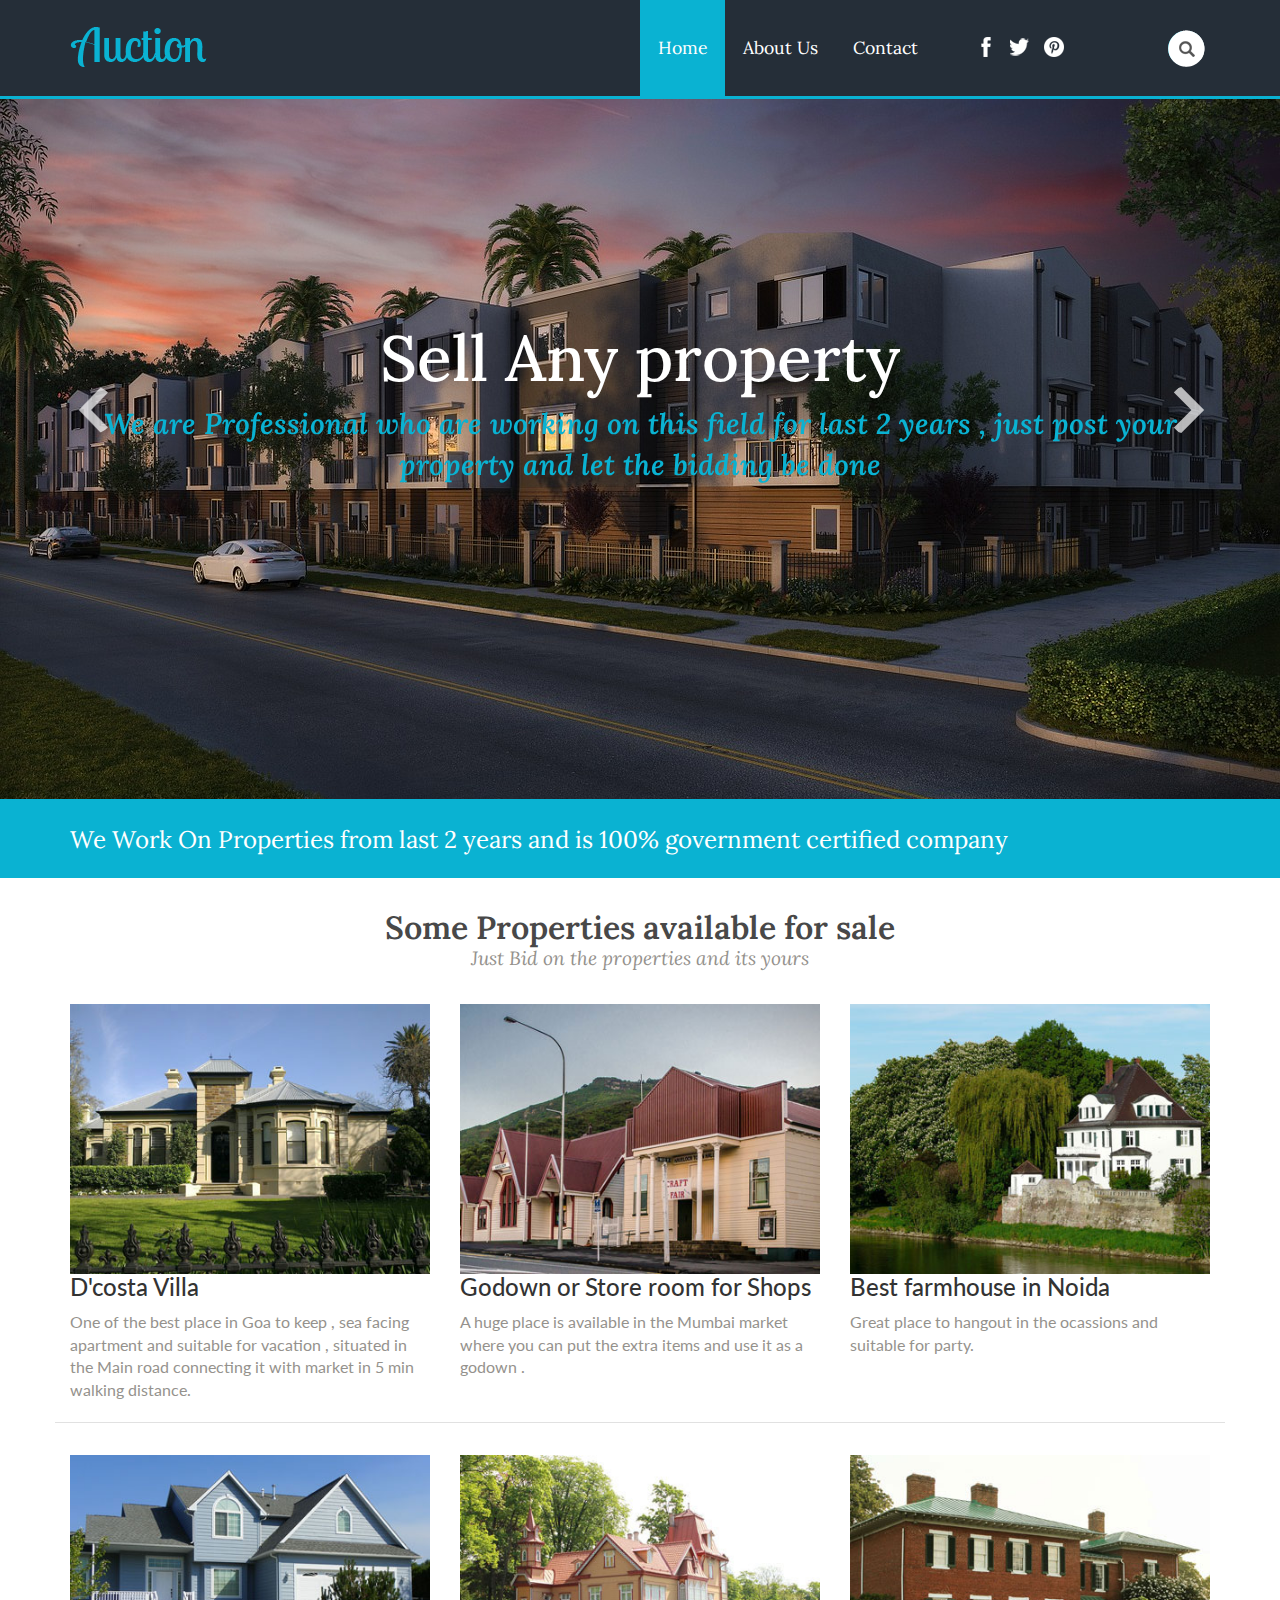
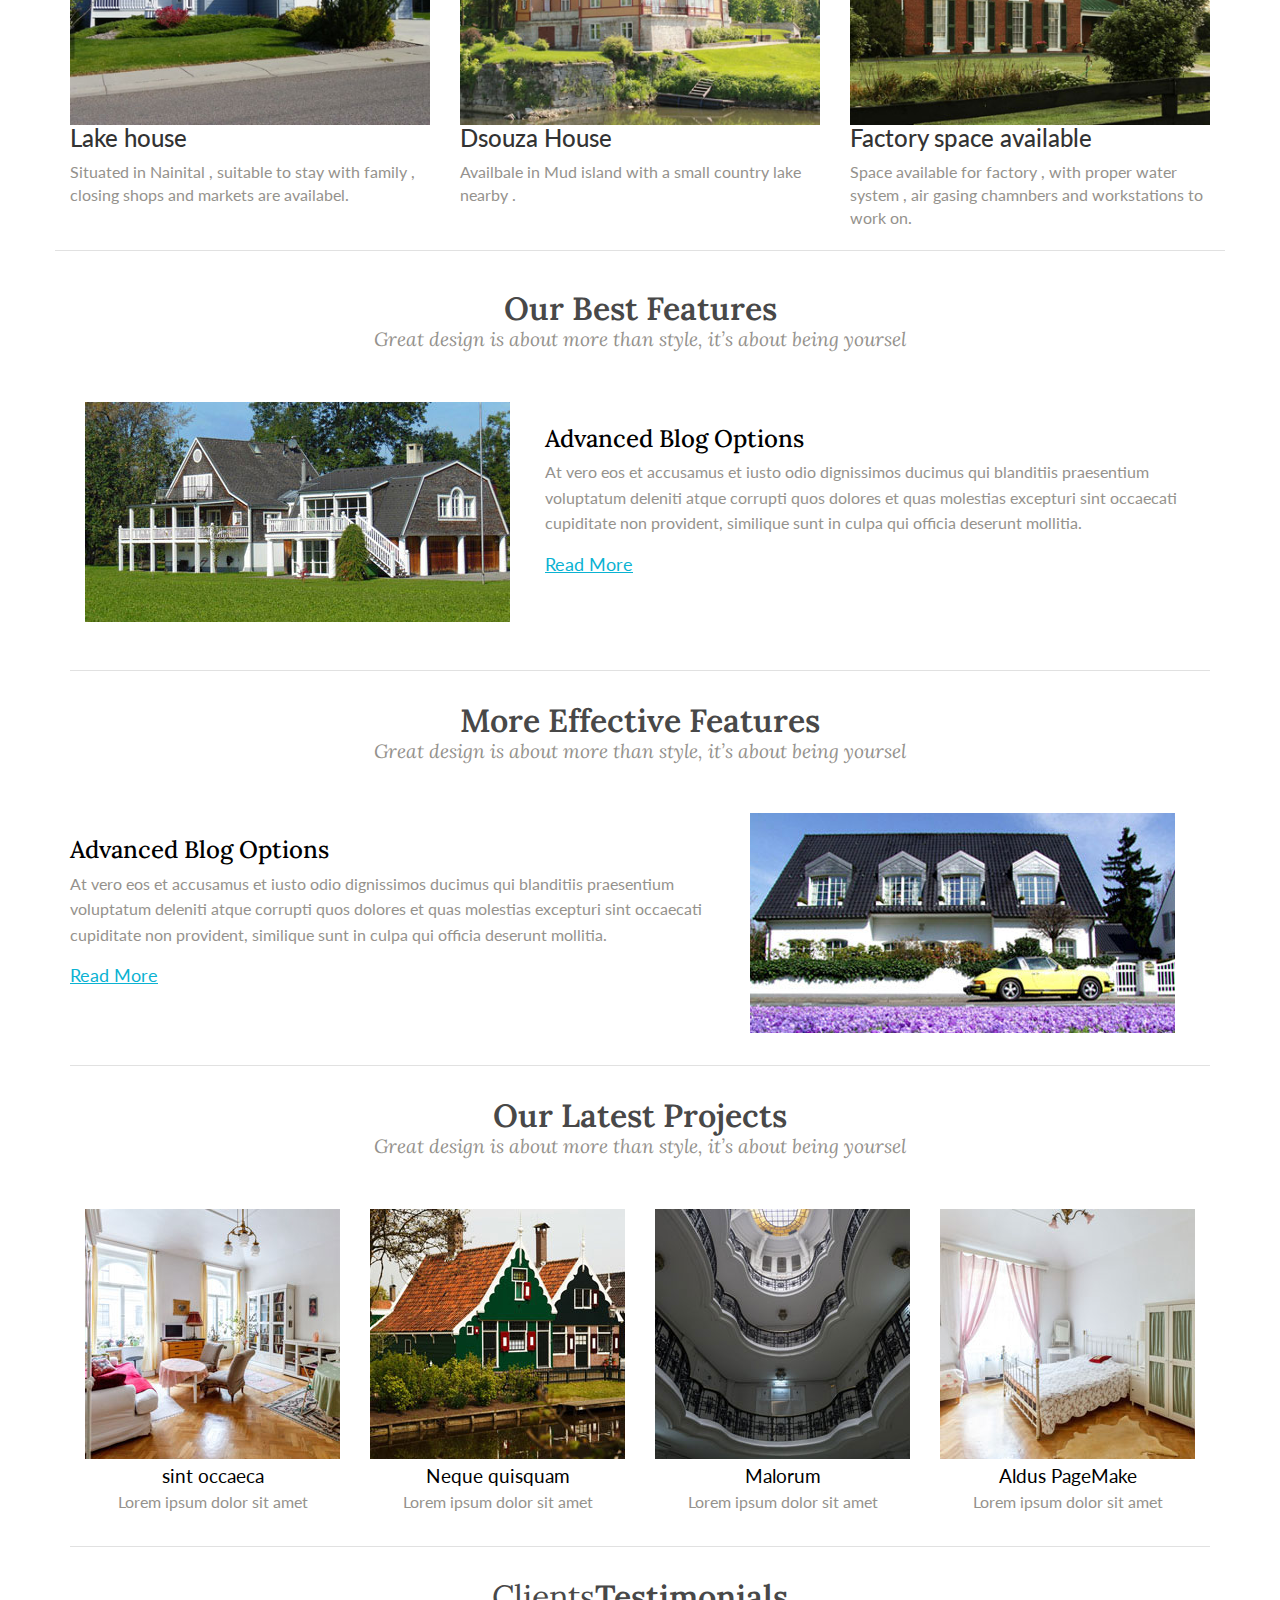
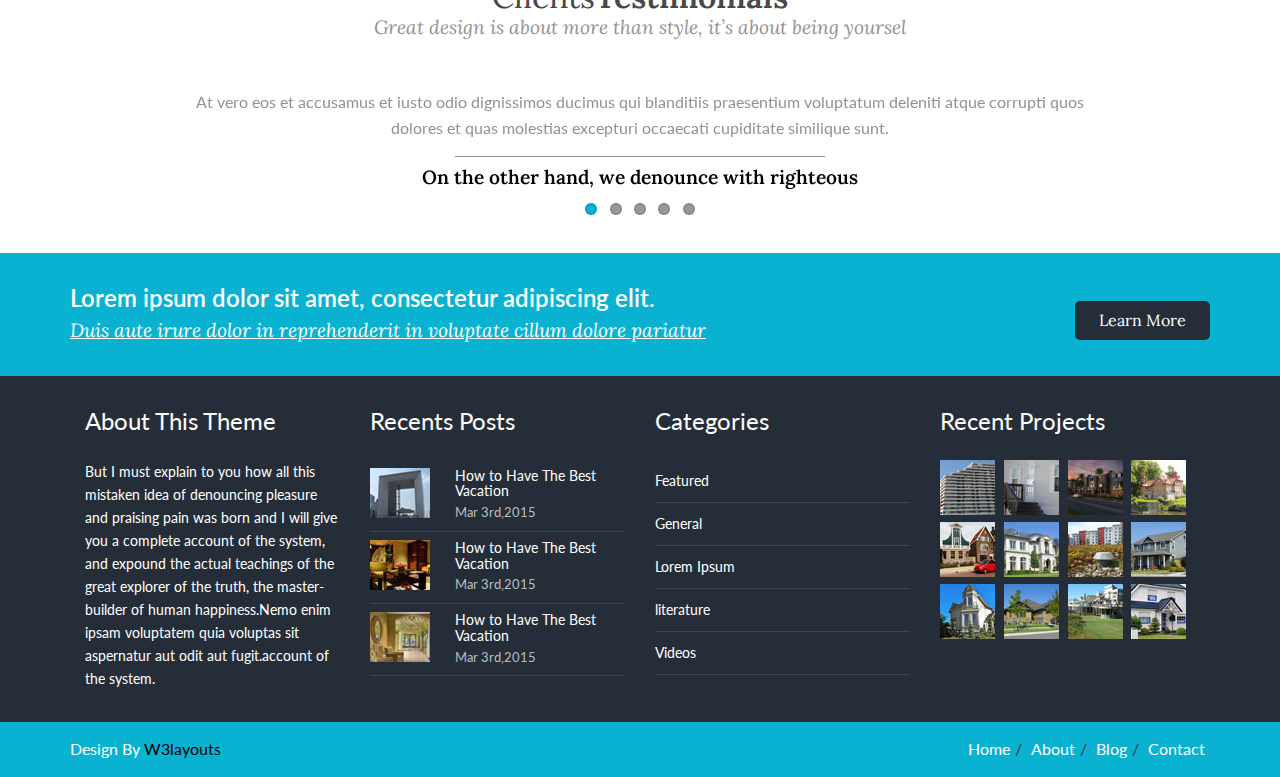
==== commit 3700cf57: "removed" ====
--- a/index.html
+++ b/index.html
@@ -158,27 +158,27 @@
 				<div class="row">
 					  <div class="col-sm-6 col-md-4 ser">
 					<div class="thumbnail">
-					  <a href="single.html"><img src="images/g2.jpg" alt=""></a>
+					  <img src="images/g2.jpg" alt="">
 					  <div class="caption">
-					    <a href="single.html"><h3>D'costa Villa</h3></a>
+					    <h3>D'costa Villa</h3>
 					    <p>One of the best place in Goa to keep , sea facing apartment and suitable for vacation , situated in the Main road connecting it with market in 5 min walking distance.</p>
 					  </div>
 					</div>
 					  </div>
 					   <div class="col-sm-6 col-md-4 ser">
 					<div class="thumbnail">
-					  <a href="single.html"><img src="images/g3.jpg" alt=""></a>
+					  <img src="images/g3.jpg" alt="">
 					  <div class="caption">
-					   <a href="single.html"> <h3>Godown or Store room for Shops</h3></a>
+					   <h3>Godown or Store room for Shops</h3>
 					    <p>A huge place is available in the Mumbai market where you can put the extra items and use it as a godown .</p>
 					  </div>
 					</div>
 					  </div>
 					   <div class="col-sm-6 col-md-4 ser">
 					<div class="thumbnail">
-					  <a href="single.html"><img src="images/g4.jpg" alt=""></a>
+					  <img src="images/g4.jpg" alt="">
 					  <div class="caption">
-					    <a href="single.html"><h3>Best farmhouse in Noida</h3></a>
+					    <h3>Best farmhouse in Noida</h3>
 					    <p>Great place to hangout in the ocassions and suitable for party.</p>
 					  </div>
 					</div>
@@ -188,27 +188,27 @@
 				<div class="row">
 					  <div class="col-sm-6 col-md-4 ser">
 					<div class="thumbnail">
-					  <a href="single.html"><img src="images/g5.jpg" alt=""></a>
+					  <img src="images/g5.jpg" alt="">
 					  <div class="caption">
-					    <a href="single.html"><h3>Lake house</h3></a>
+					    <h3>Lake house</h3>
 					    <p>Situated in Nainital , suitable to stay with family , closing shops and markets are availabel.</p>
 					  </div>
 					</div>
 					  </div>
 					   <div class="col-sm-6 col-md-4 ser">
 					<div class="thumbnail">
-					 <a href="single.html"> <img src="images/g6.jpg" alt=""></a>
+					  <img src="images/g6.jpg" alt="">
 					  <div class="caption">
-					   <a href="single.html"> <h3>Dsouza House</h3></a>
+					   <h3>Dsouza House</h3>
 					    <p>Availbale in Mud island with a small country lake nearby .</p>
 					  </div>
 					</div>
 					  </div>
 					   <div class="col-sm-6 col-md-4 ser">
 					<div class="thumbnail">
-					  <a href="single.html"><img src="images/g7.jpg" alt=""></a>
+					  <img src="images/g7.jpg" alt="">
 					  <div class="caption">
-					    <a href="single.html"><h3>Factory space available</h3></a>
+					    <h3>Factory space available</h3>
 					    <p>Space available for factory , with proper water system , air gasing chamnbers and workstations to work on.</p>
 					  </div>
 					</div>
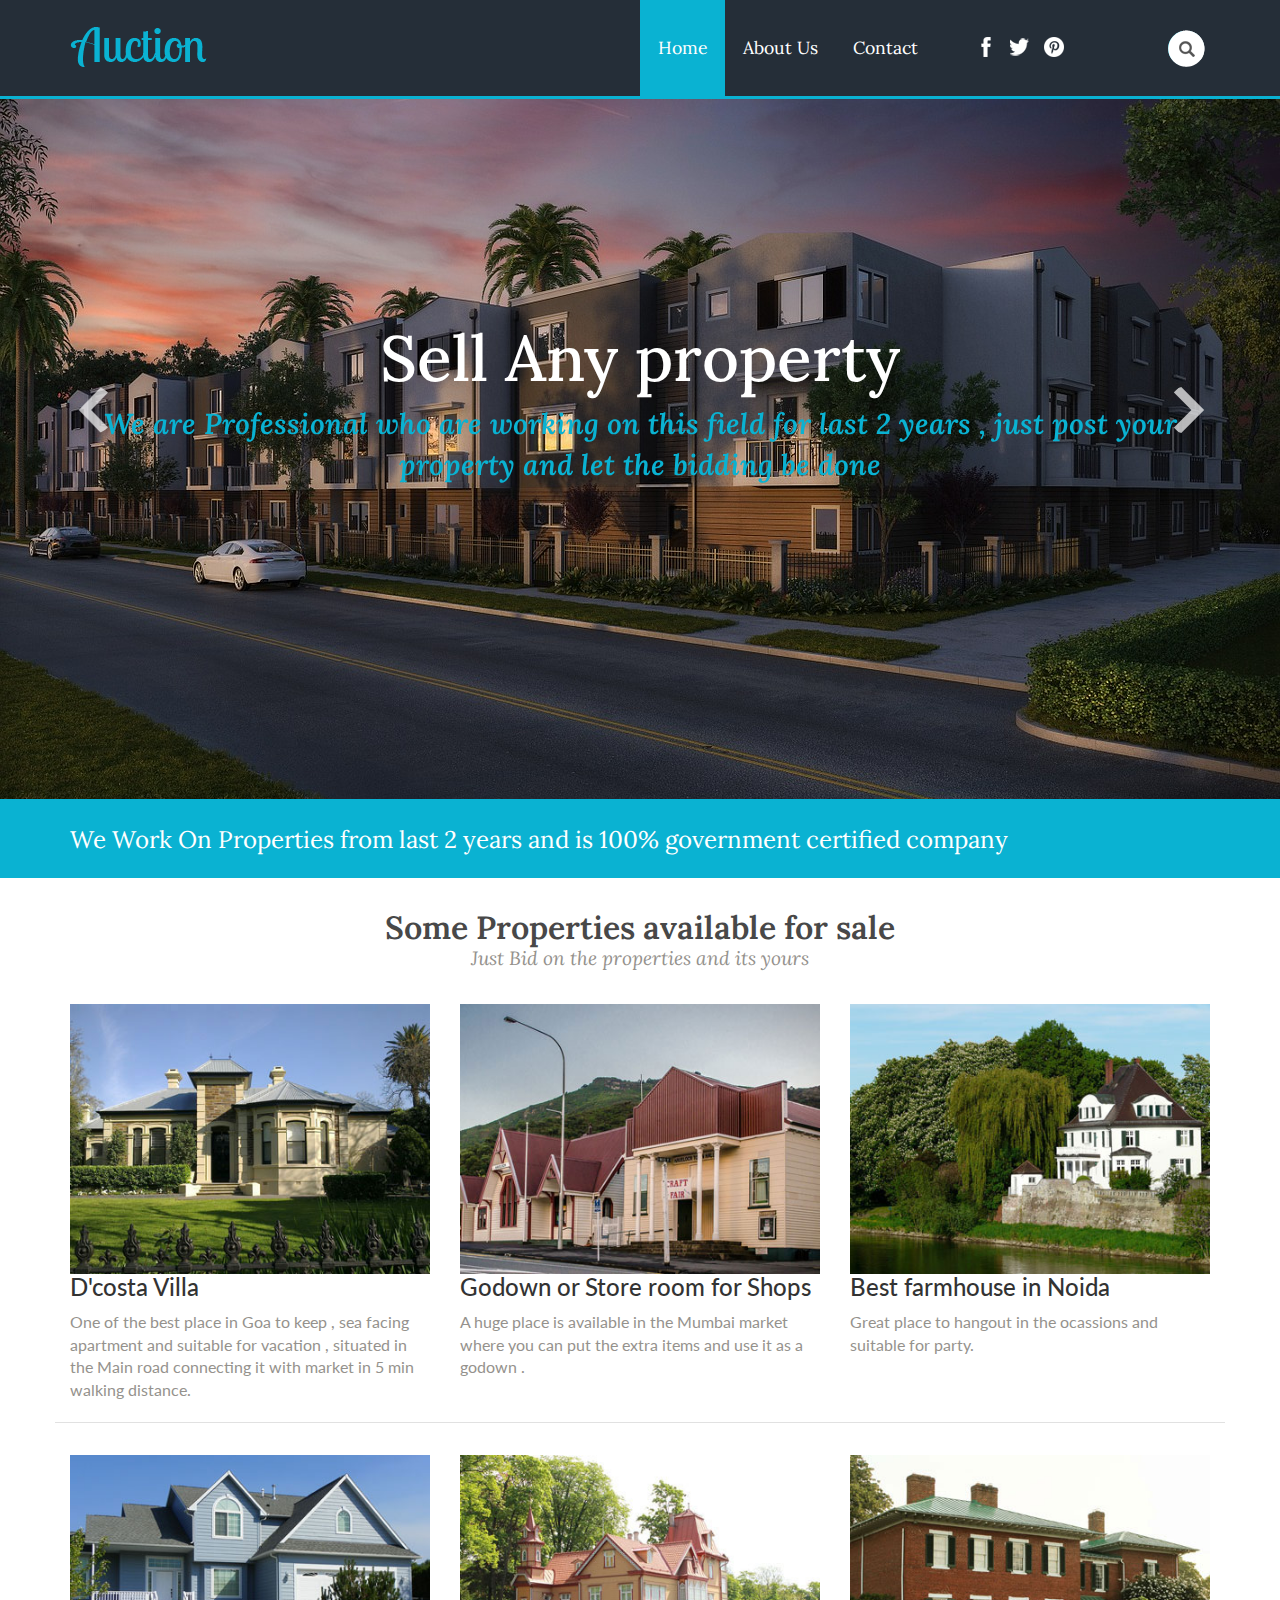
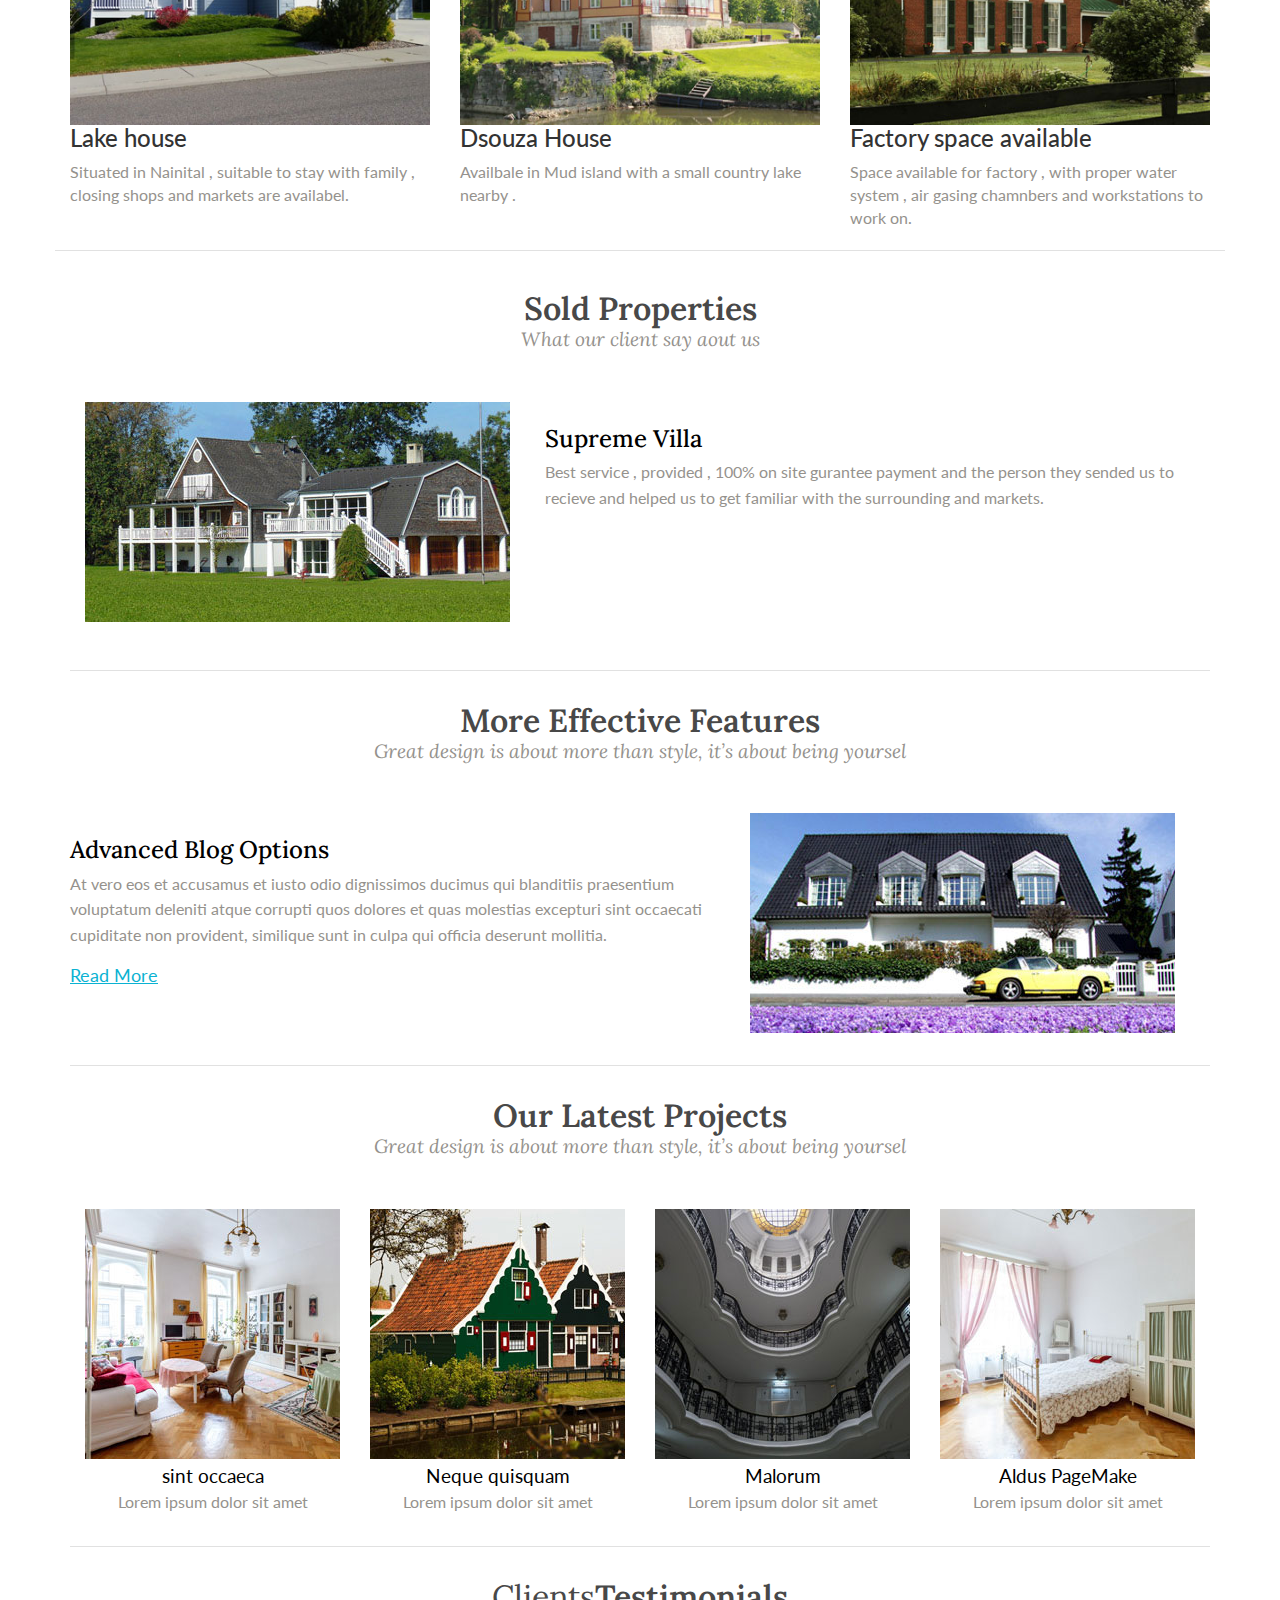
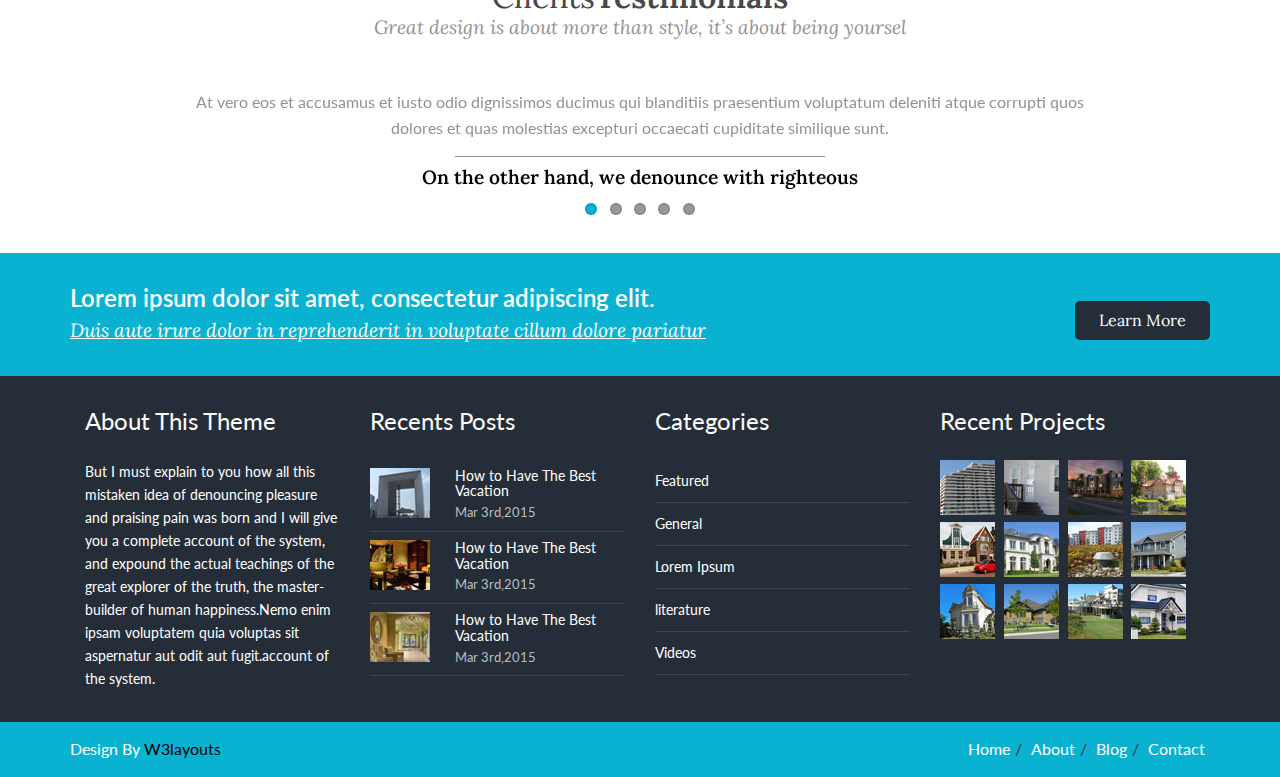
==== commit ceac8566: "modified" ====
--- a/index.html
+++ b/index.html
@@ -225,18 +225,18 @@
 	<div class="container">
 		<div class="features-main">
 			<div class="features-top">
-				<h3>Our Best Features</h3>
-				<p>Great design is about more than style, it’s about being yoursel</p>
+				<h3>Sold Properties</h3>
+				<p>What our client say aout us</p>
 			</div>
 			<div class="features-bottom">
 				<div class="col-md-5 featu-left">
-					<a href="single.html"><img src="images/home.jpg" alt=""></a>
+					<img src="images/home.jpg" alt="">
 				</div>
 				<div class="col-md-7 featu-right">
-					<h3>Advanced Blog Options</h3>
-					<p>At vero eos et accusamus et iusto odio dignissimos ducimus qui blanditiis praesentium voluptatum deleniti atque corrupti quos dolores et quas molestias excepturi sint occaecati cupiditate non provident, similique sunt in culpa qui officia deserunt mollitia.</p>
+					<h3>Supreme Villa</h3>
+					<p>Best service , provided , 100% on site gurantee payment and the person they sended us to recieve and helped us to get familiar with the surrounding and markets.</p>
 				    <div class="featu-btn">
-				    	<a href="single.html">Read More</a>
+				    	
 				    </div>
 				</div>
 				<div class="clearfix"> </div>
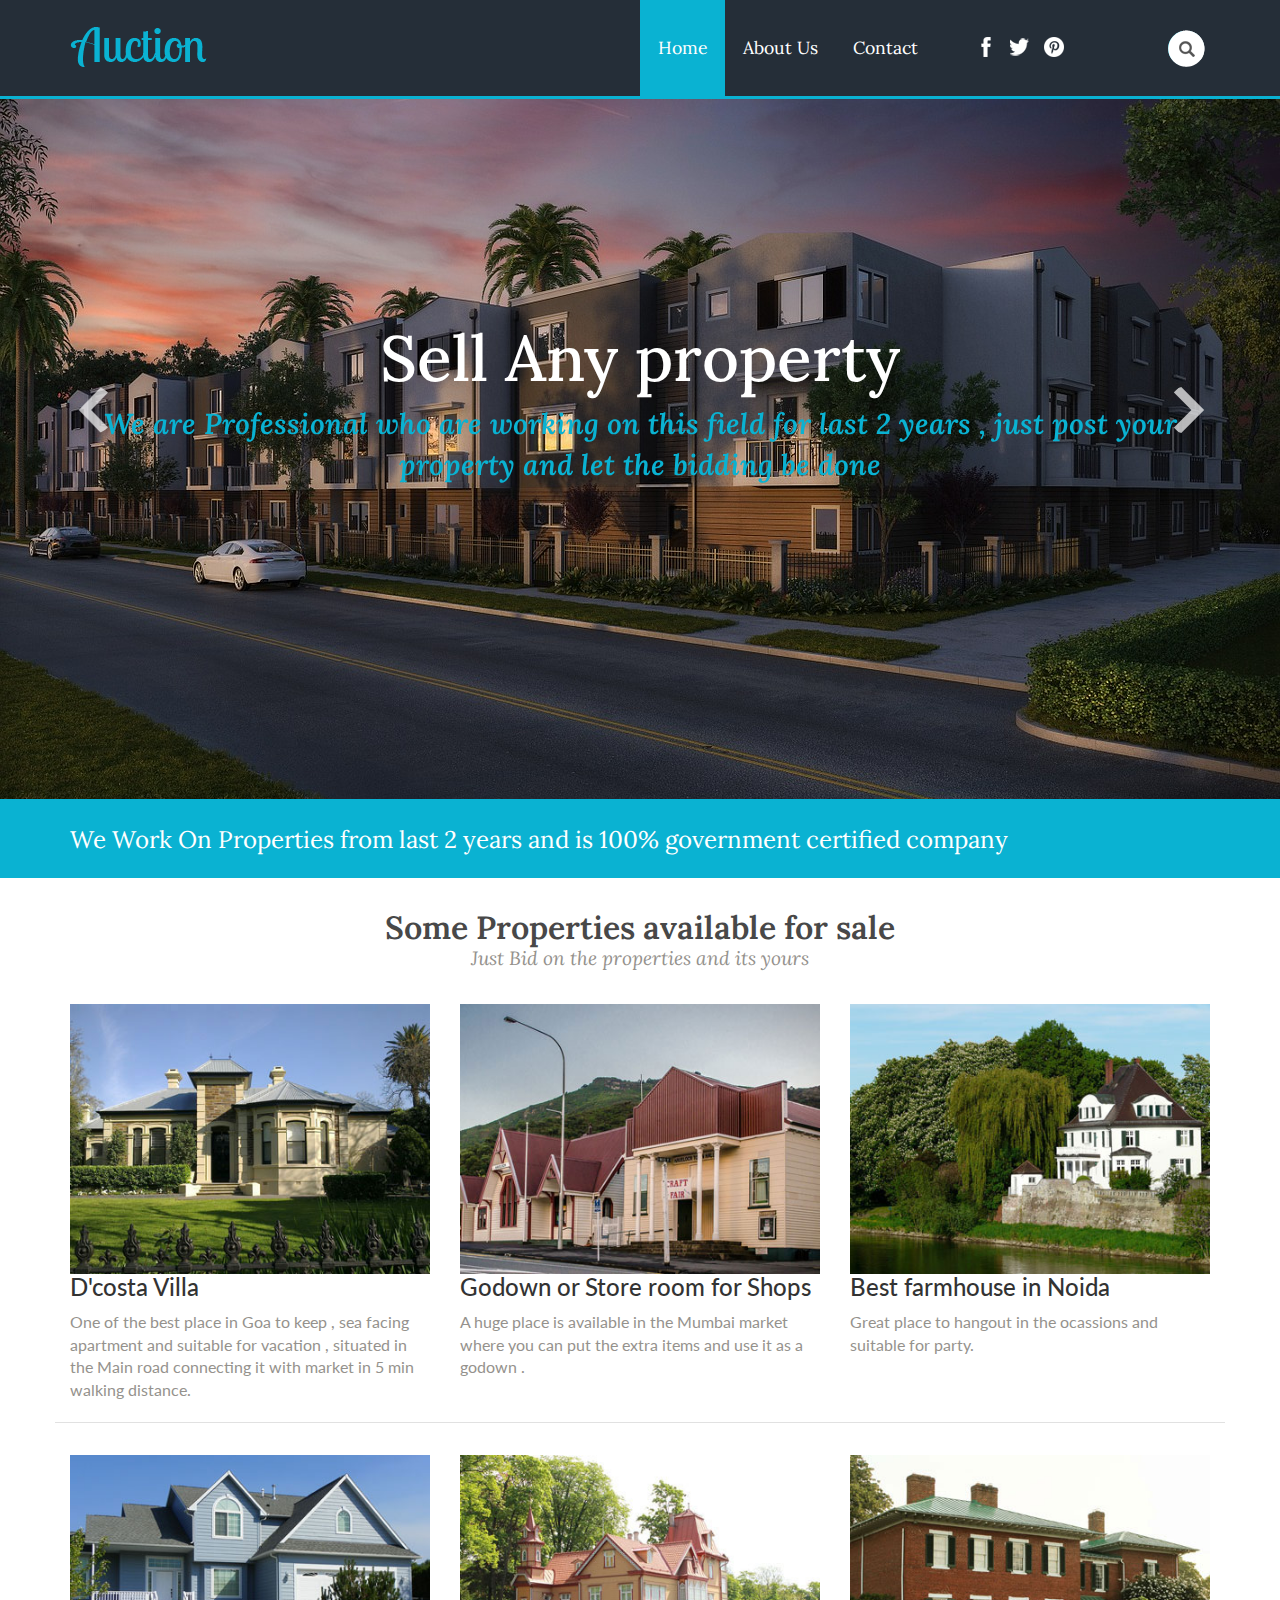
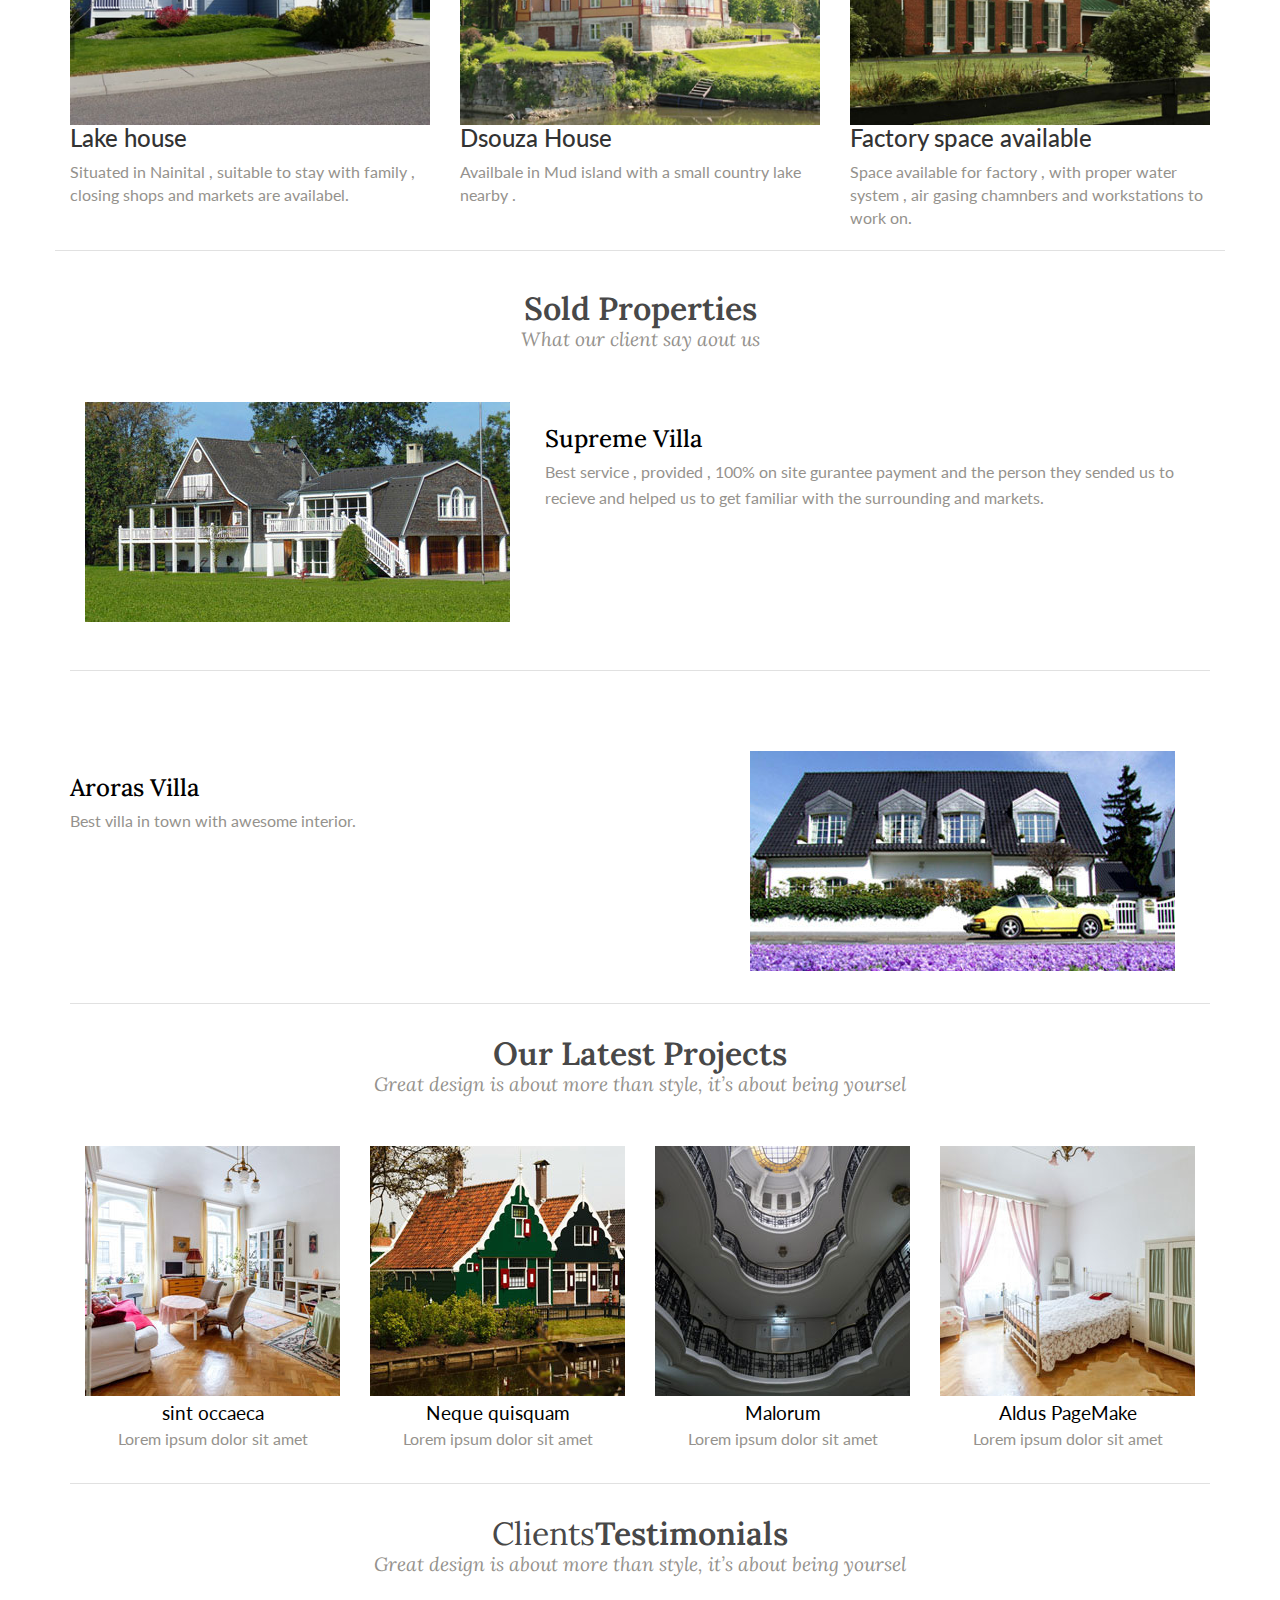
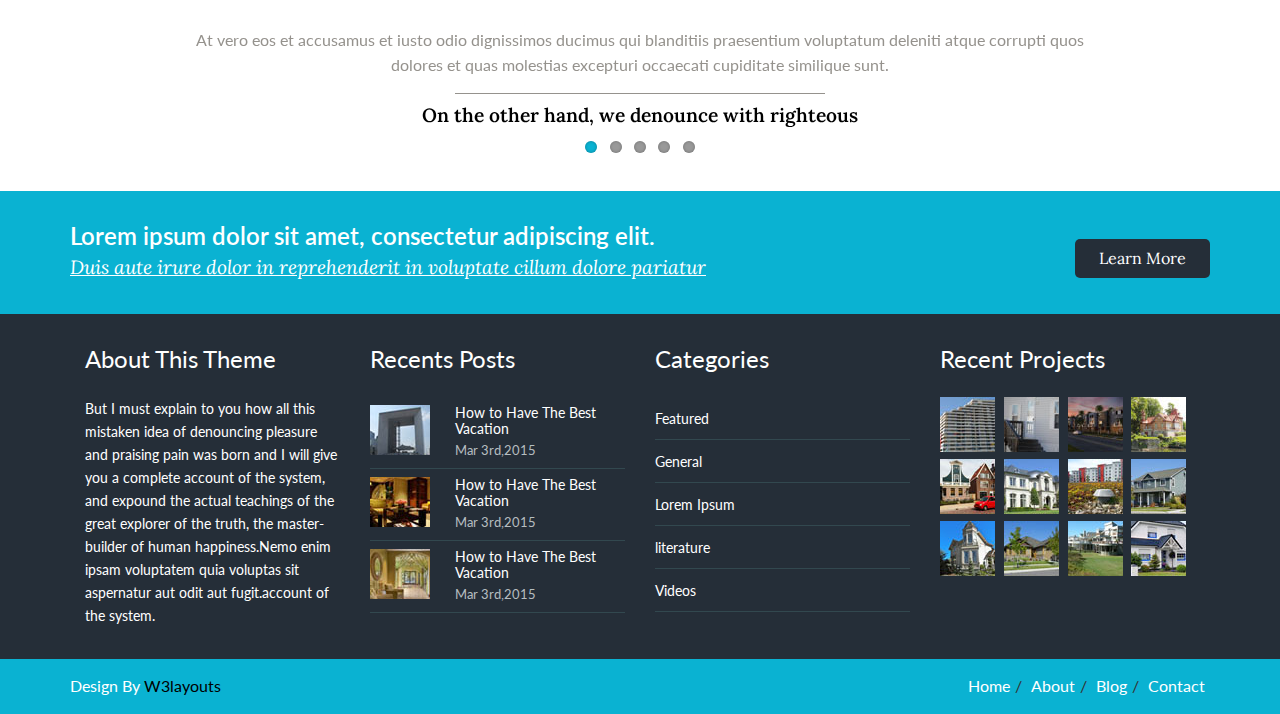
==== commit d523986b: "removed" ====
--- a/index.html
+++ b/index.html
@@ -250,19 +250,17 @@
 	<div class="container">
 		<div class="effet-main">
 			<div class="effec-top">
-				<h3>More Effective Features</h3>
-				<p>Great design is about more than style, it’s about being yoursel</p>
 			</div>
 			<div class="effec-bottom">
 				<div class="col-md-7 effec-left">
-					<h3>Advanced Blog Options</h3>
-					<p>At vero eos et accusamus et iusto odio dignissimos ducimus qui blanditiis praesentium voluptatum deleniti atque corrupti quos dolores et quas molestias excepturi sint occaecati cupiditate non provident, similique sunt in culpa qui officia deserunt mollitia.</p>
+					<h3>Aroras Villa</h3>
+					<p>Best villa in town with awesome interior.</p>
 				    <div class="effec-btn">
-				    	<a href="single.html">Read More</a>
+				    	
 				    </div>
 				</div>
 				<div class="col-md-5 effec-right">
-					<a href="single.html"><img src="images/villa.jpg" alt=""></a>
+					<img src="images/villa.jpg" alt="">
 				</div>
 				<div class="clearfix"> </div>
 			</div>
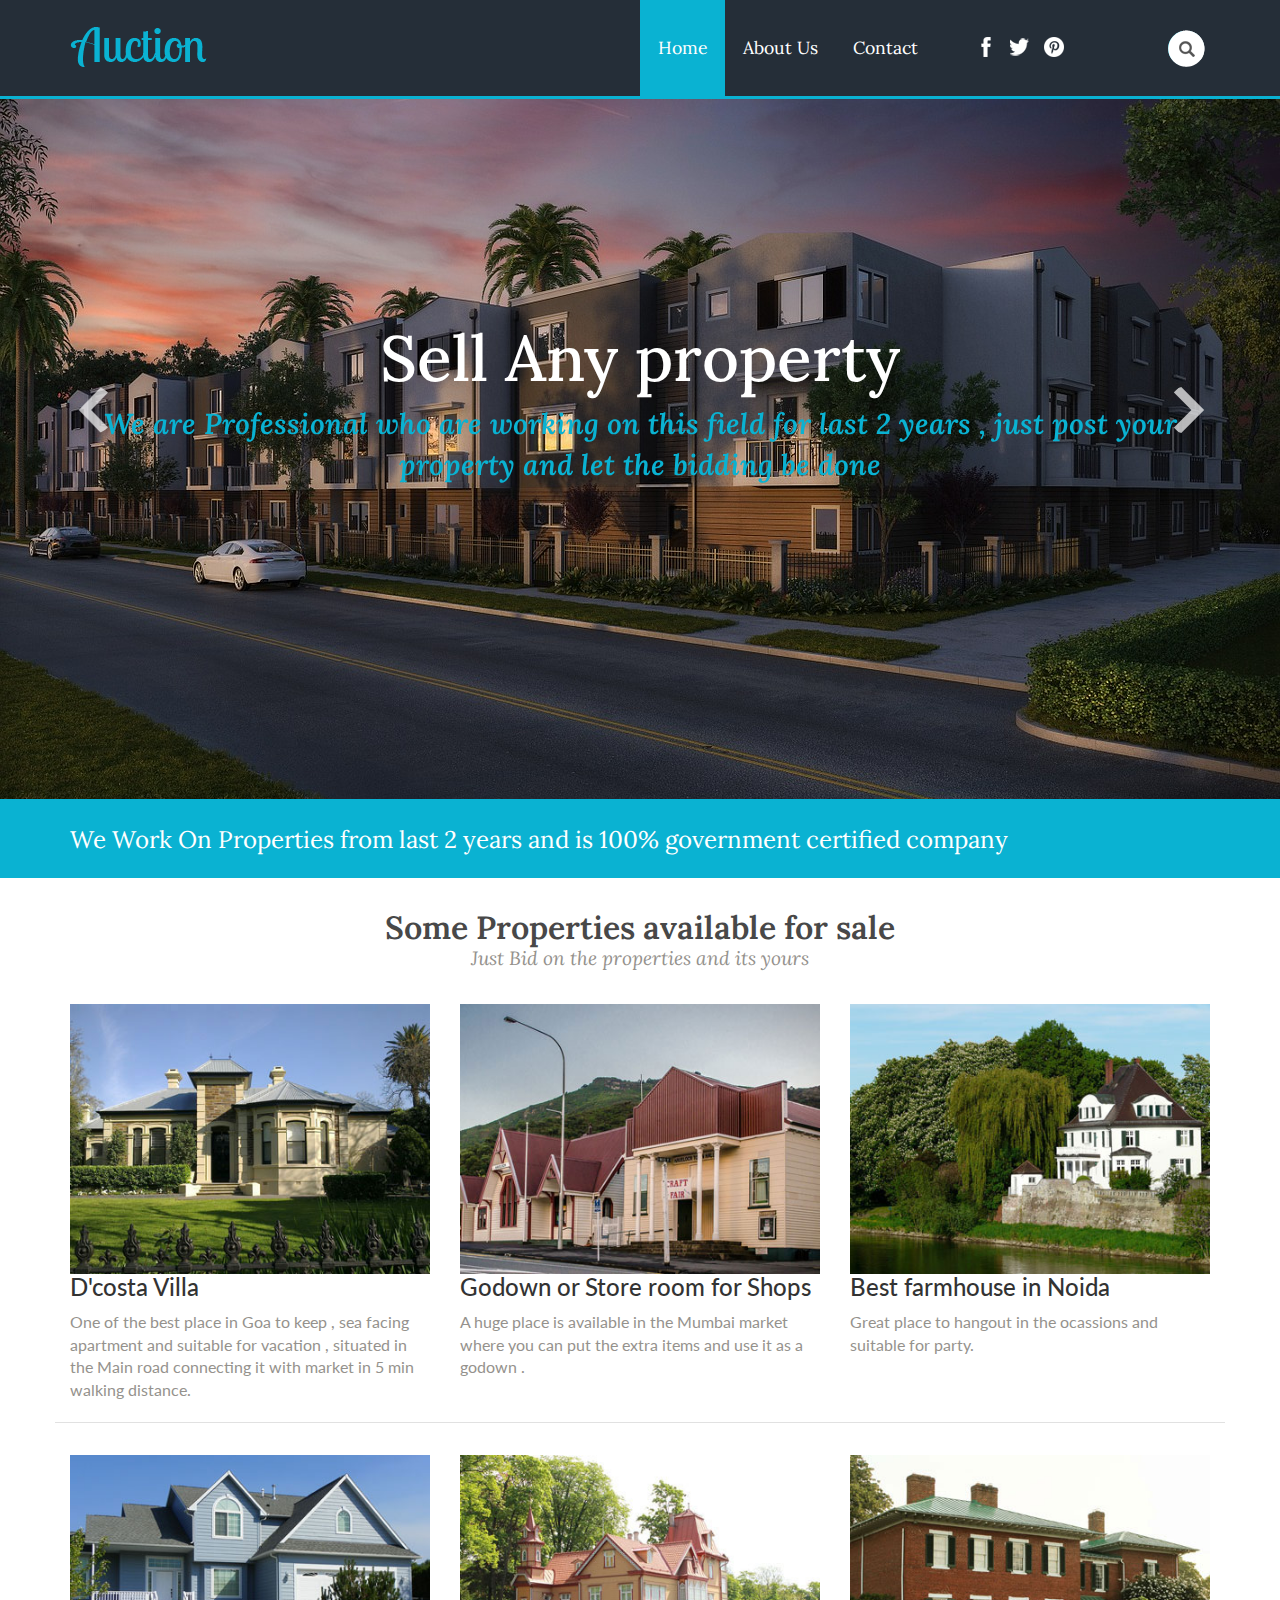
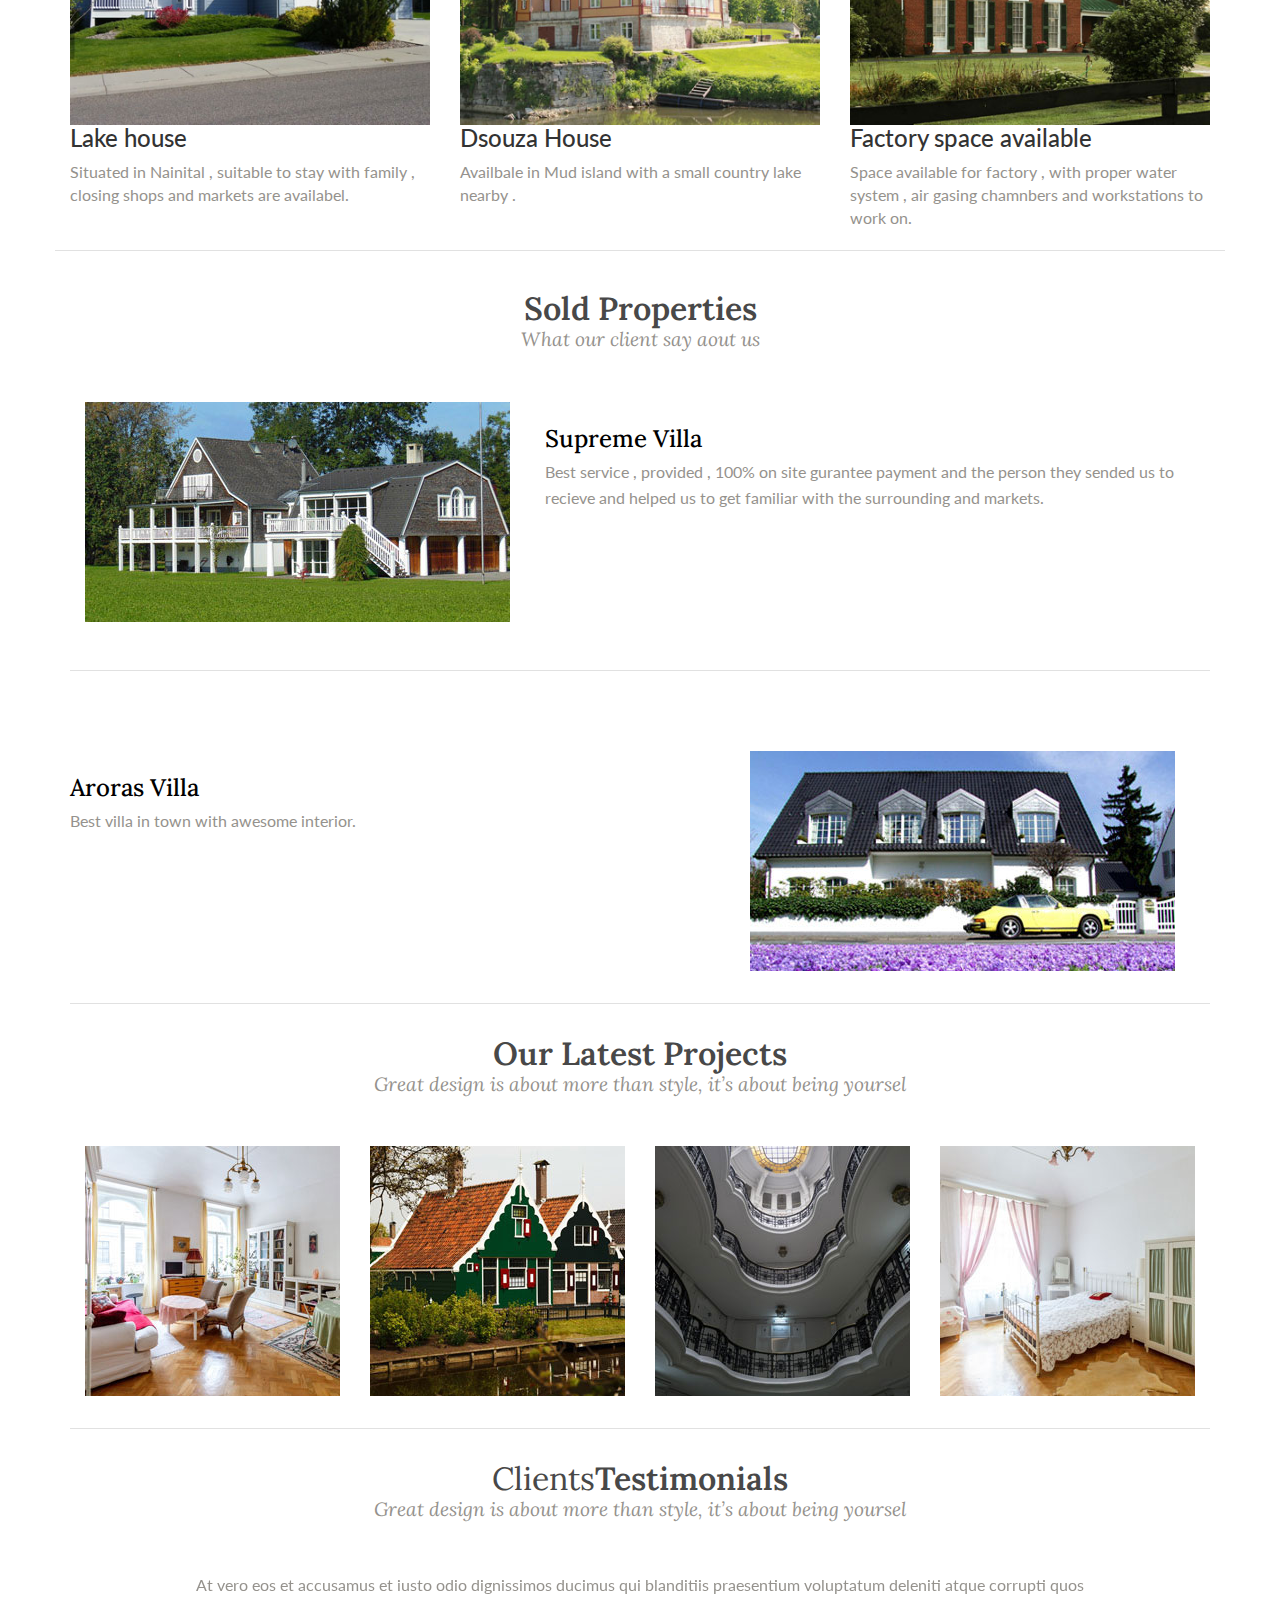
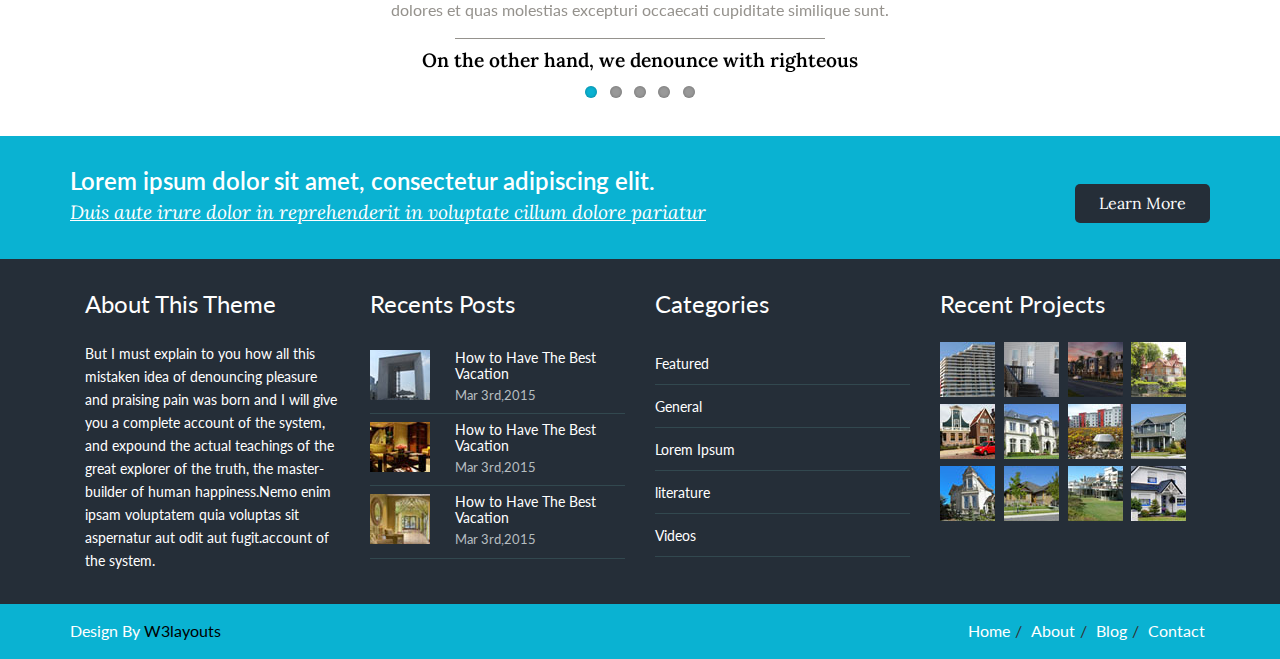
==== commit 5eaf7c22: "removed" ====
--- a/index.html
+++ b/index.html
@@ -290,8 +290,6 @@
 									  	<img class="img-responsive" src="images/p1.jpg" alt="">
 							  </div>
                    		<div class="project-details">
-							<h4>sint occaeca</h4>
-							<p>Lorem ipsum dolor sit amet</p>
 						</div>					
 					</div>
 
@@ -301,8 +299,6 @@
 									  	<img class="img-responsive" src="images/p2.jpg" alt="">
 						</div>
 						<div class="project-details">
-							<h4>Neque quisquam</h4>
-							<p>Lorem ipsum dolor sit amet</p>	
 						</div>					
 					</div>
 					<div class="col-md-3 project-grid">
@@ -312,8 +308,6 @@
 							   
 						</div>
 						 <div class="project-details">
-							<h4> Malorum</h4>
-							<p>Lorem ipsum dolor sit amet</p>	
 						</div>					
 					</div>
 					<div class="col-md-3 project-grid">
@@ -322,8 +316,6 @@
 									  	<img class="img-responsive" src="images/p4.jpg" alt="">
 						</div>
 						<div class="project-details">
-							<h4>Aldus PageMake</h4>
-							<p>Lorem ipsum dolor sit amet</p>	
 						</div>					
 					</div>
 			<div class="clearfix"> </div>
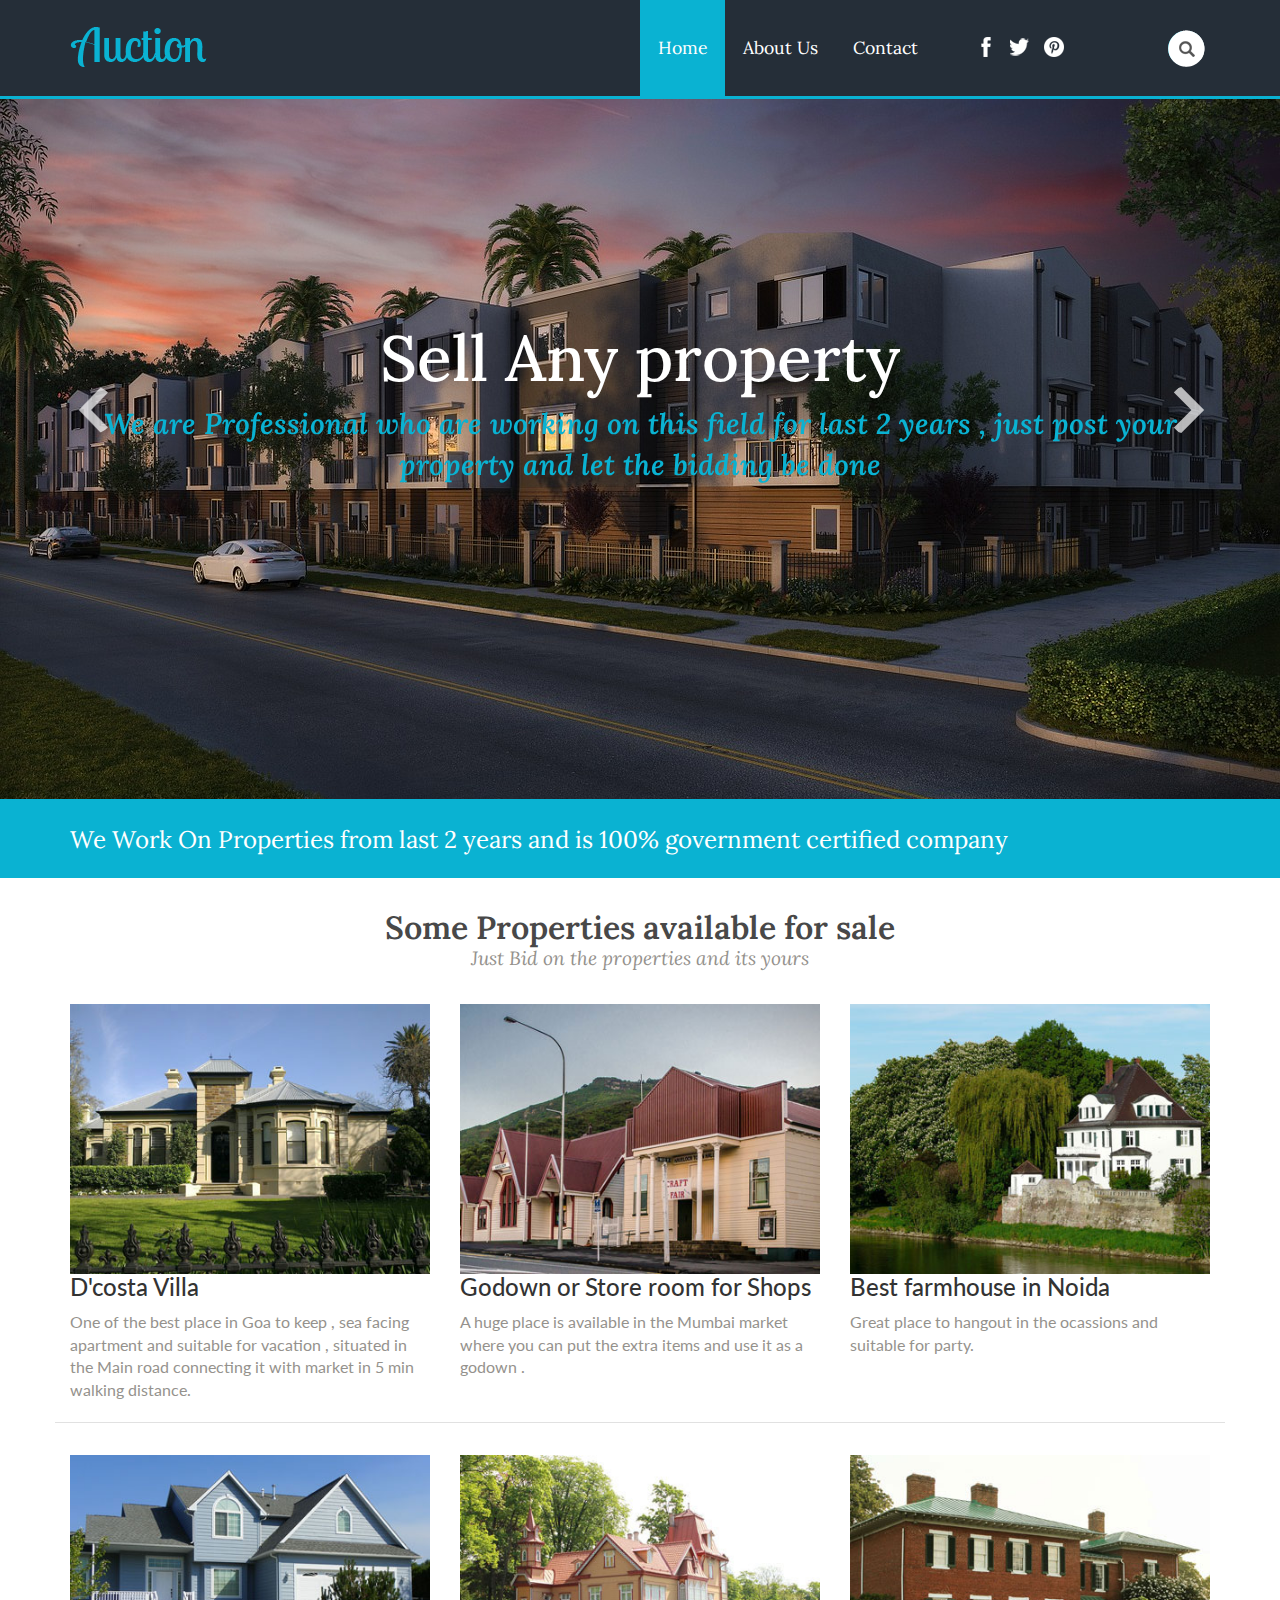
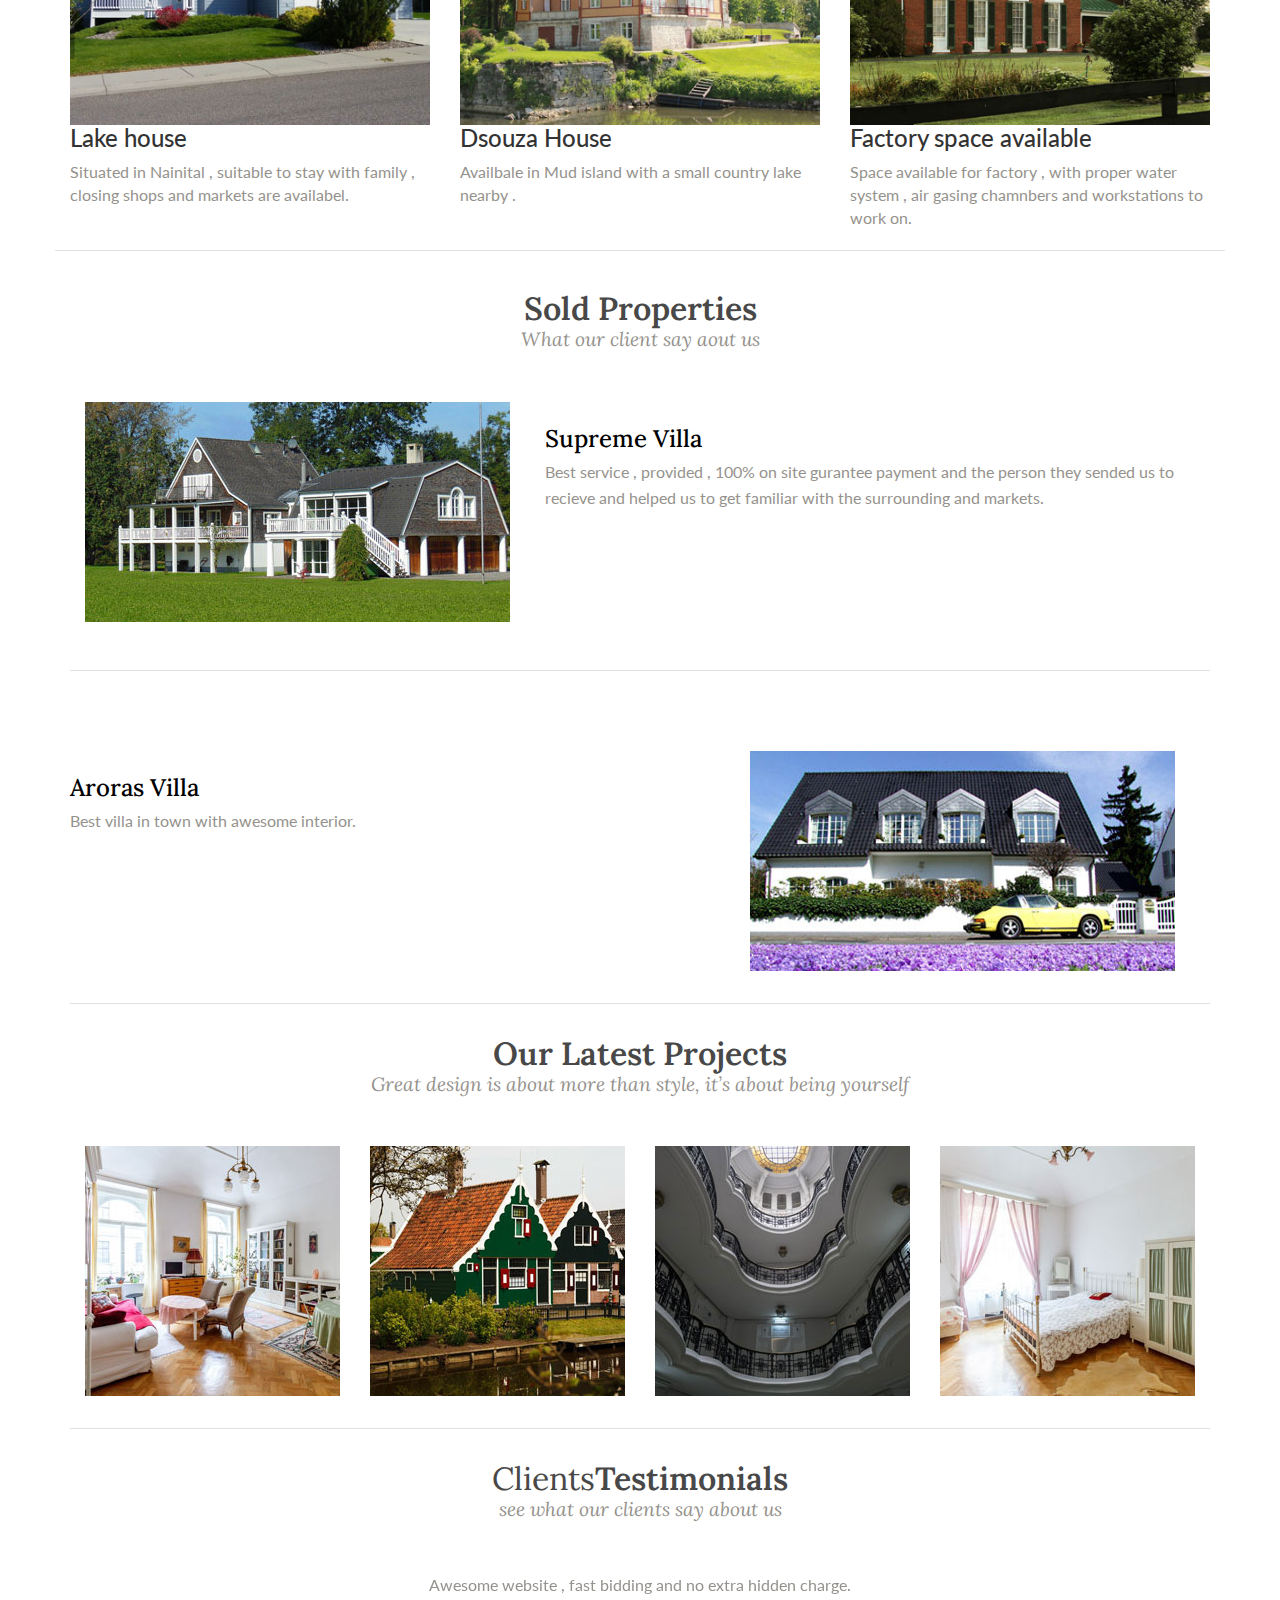
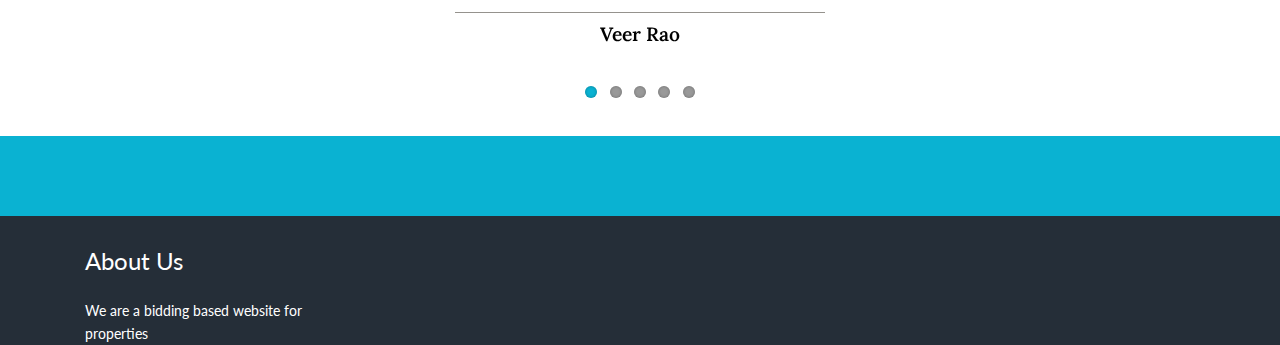
==== commit 49ae67ac: "modified" ====
--- a/index.html
+++ b/index.html
@@ -281,7 +281,7 @@
 		<div class="project-main">
 			<div class="project-top">
 				<h3>Our Latest Projects</h3>
-				<p>Great design is about more than style, it’s about being yoursel</p>
+				<p>Great design is about more than style, it’s about being yourself</p>
 			</div>
 			<div class="project-bottom">
 				<div class="col-md-3 project-grid">
@@ -330,36 +330,36 @@
 		<div class="clients-main">
 			<div class="clients-top">
 				<h3><span class="clien-hding">Clients</span>Testimonials</h3>
-				<p>Great design is about more than style, it’s about being yoursel</p>
+				<p>see what our clients say about us</p>
 			</div>
 			<div class="clients-bottom">
 		        <section class="slider">
 						<div class="flexslider">
 							<ul class="slides">
 								<li>
-									<p>At vero eos et accusamus et iusto odio dignissimos ducimus qui blanditiis praesentium voluptatum deleniti atque corrupti quos dolores et quas molestias excepturi  occaecati cupiditate  similique sunt.</p>
+									<p>Awesome website , fast bidding and no extra hidden charge.</p>
 									<span class="heart-beet"> </span>
-									<h4>On the other hand, we denounce with righteous</h4>
+									<h4>Veer Rao</h4>
 								</li>
 								<li>	
-									<p>Sed ut perspiciatis unde omnis iste natus error sit voluptatem accusantium doloremque laudantium, totam rem aperiam, eaque ipsa quae ab illo inventore veritatis et quasi architecto beatae vitae dicta.</p>
+									<p>Thanks to Auction i got the best property in the least price.</p>
 									<span class="heart-beet"> </span>
-									<h4>Latin words, combined with a handful of model</h4>
+									<h4>Vedant Maheshwari</h4>
 								</li>
 								<li>
-									<p>There are many variations of passages of Lorem Ipsum available, but the majority have suffered alteration in some form, by injected humour, or randomised words which don't look even slightly believable.</p>
-									<span class="heart-beet"> </span>
-									<h4>The generated Lorem  therefore repetition</h4>
+									<p>Thanks to Auction for letting us bid remotely</p>
+								<span class="heart-beet"> </span>
+									<h4>Bharat Sharma</h4>
 								</li>	
 								<li>
-									<p>At vero eos et accusamus et iusto odio dignissimos ducimus qui blanditiis praesentium voluptatum deleniti atque corrupti quos dolores et quas molestias excepturi sint occaecati cupiditate non provident.</p>
+									<p>Thanks to Auction for getting the best price of the property.</p>
 									<span class="heart-beet"> </span>
-									<h4>On the other hand, we denounce with righteous</h4>
+									<h4>Vidhan Kashyap</h4>
 								</li>
 								<li>
-									<p>Excepteur sint occaecat cupidatat non proident, sunt in culpa qui officia deserunt mollit anim id est laborum.rupti quos dolores et quas molestias excepturi sint occaecati cupiditate non provident fuga.</p>
+									<p>No time paper transfer for properties.</p>
 									<span class="heart-beet"> </span>
-									<h4>On the other hand, we denounce with righteous</h4>
+									<h4>Anusha Kashyap</h4>
 								</li>
 								<div class="clearfix"> </div>
 							</ul>
@@ -392,11 +392,8 @@
 	<div class="container">
 		<div class="purchase-main">
 			<div class="purchase-left">
-				<h3>Lorem ipsum dolor sit amet, consectetur adipiscing elit.</h3>
-				<a href="#"><p>Duis aute irure dolor in reprehenderit in voluptate cillum dolore pariatur</p></a>
 			</div>
 			<div class="purchase-right">
-				<a href="#" class="hvr-shutter-out-horizontal">Learn More</a>
 			</div>
 		 <div class="clearfix"> </div>
 		</div>
@@ -408,97 +405,8 @@
 	<div class="container">
 		<div class="footer-main">
 			<div class="col-md-3 footer-grid">
-				<h3>About This Theme</h3>
-				<p>But I must explain to you how all this mistaken idea of denouncing pleasure and praising pain was born and I will give you a complete account of the system, and expound the actual teachings of the great explorer of the truth, the master-builder of human happiness.Nemo enim ipsam voluptatem quia voluptas sit aspernatur aut odit aut fugit.account of the system.</p>
+				<h3>About Us</h3>
+				<p>We are a bidding based website for properties </p>
 			</div>
 			<div class="col-md-3 footer-grid">
-				<h3>Recents Posts</h3>
-			  <div class="ftr-sub-gd">
-				<div class="col-md-4 ftr-gd2-img">
-					<a href="#"><img src="images/s1.jpg" alt=""></a>
-				</div>
-				<div class="col-md-8 ftr-gd2-text">
-						<a href="#"><h4>How to Have The Best Vacation</h4></a>
-						<a href="#"><p>Mar 3rd,2015</p></a>
-				</div>
-				<div class="clearfix"> </div>
-			  </div>
-			  <div class="ftr-sub-gd">
-				<div class="col-md-4 ftr-gd2-img">
-					<a href="#"><img src="images/s2.jpg" alt=""></a>
-				</div>
-				<div class="col-md-8 ftr-gd2-text">
-						<a href="#"><h4>How to Have The Best Vacation</h4></a>
-						<a href="#"><p>Mar 3rd,2015</p></a>
-				</div>
-				<div class="clearfix"> </div>
-			  </div>
-			  <div class="ftr-sub-gd">
-				<div class="col-md-4 ftr-gd2-img">
-					<a href="#"><img src="images/s3.jpg" alt=""></a>
-				</div>
-				<div class="col-md-8 ftr-gd2-text">
-						<a href="#"><h4>How to Have The Best Vacation</h4></a>
-						<a href="#"><p>Mar 3rd,2015</p></a>
-				</div>
-				<div class="clearfix"> </div>
-			  </div>
-		   </div>
-			<div class="col-md-3 footer-grid">
-				<h3>Categories</h3>
-				<ul>
-					<li><a href="#">Featured</a></li>
-					<li><a href="#">General</a></li>
-					<li><a href="#">Lorem Ipsum</a></li>
-					<li><a href="#">literature</a></li>
-					<li><a href="#">Videos</a></li>
-				</ul>
-			</div>
-			<div class="col-md-3 footer-grid">
-				<h3>Recent Projects</h3>
-				<div class="ftr-gd4-img">
-				    <div class="col-md-3 ftr-gd4-1"><a href="#"><img src="images/f1.jpg" alt=""></a></div>
-				    <div class="col-md-3 ftr-gd4-1"><a href="#"><img src="images/f2.jpg" alt=""></a></div>
-				    <div class="col-md-3 ftr-gd4-1"><a href="#"><img src="images/f3.jpg" alt=""></a></div>
-				    <div class="col-md-3 ftr-gd4-1"><a href="#"><img src="images/f4.jpg" alt=""></a></div>
-				  <div class="clearfix"> </div>
-				</div>
-				<div class="ftr-gd4-img">
-				    <div class="col-md-3 ftr-gd4-1"><a href="#"><img src="images/f5.jpg" alt=""></a></div>
-				    <div class="col-md-3 ftr-gd4-1"><a href="#"><img src="images/f6.jpg" alt=""></a></div>
-				    <div class="col-md-3 ftr-gd4-1"><a href="#"><img src="images/f7.jpg" alt=""></a></div>
-				    <div class="col-md-3 ftr-gd4-1"><a href="#"><img src="images/f8.jpg" alt=""></a></div>
-				  <div class="clearfix"> </div>
-				</div>
-				<div class="ftr-gd4-img">
-				    <div class="col-md-3 ftr-gd4-1"><a href="#"><img src="images/f9.jpg" alt=""></a></div>
-				    <div class="col-md-3 ftr-gd4-1"><a href="#"><img src="images/f10.jpg" alt=""></a></div>
-				    <div class="col-md-3 ftr-gd4-1"><a href="#"><img src="images/f11.jpg" alt=""></a></div>
-				    <div class="col-md-3 ftr-gd4-1"><a href="#"><img src="images/f12.jpg" alt=""></a></div>
-				  <div class="clearfix"> </div>
-				</div>
-			</div>
-		<div class="clearfix"> </div>
-		</div>
-	</div>
-	<div class="copyright">
-	<div class="container">
-		<div class="copy-main">
-			<div class="copy-left">
-				<p>Design By<a href="http://w3layouts.com/" target="-blank"> W3layouts</a></p>
-			</div>
-			<div class="copy-right"> 
-				<ul>
-					<li><a class="active" href="index.html">Home</a></li>/
-					<li><a href="about.html">About</a></li>/
-					<li><a href="blog.html">Blog</a></li>/
-					<li><a href="contact.html">Contact</a></li>
-				</ul>
-			</div>
-		</div>
-	</div>
-</div>
-</div>
-<!--footer end here-->
-</body>
-</html>
+				
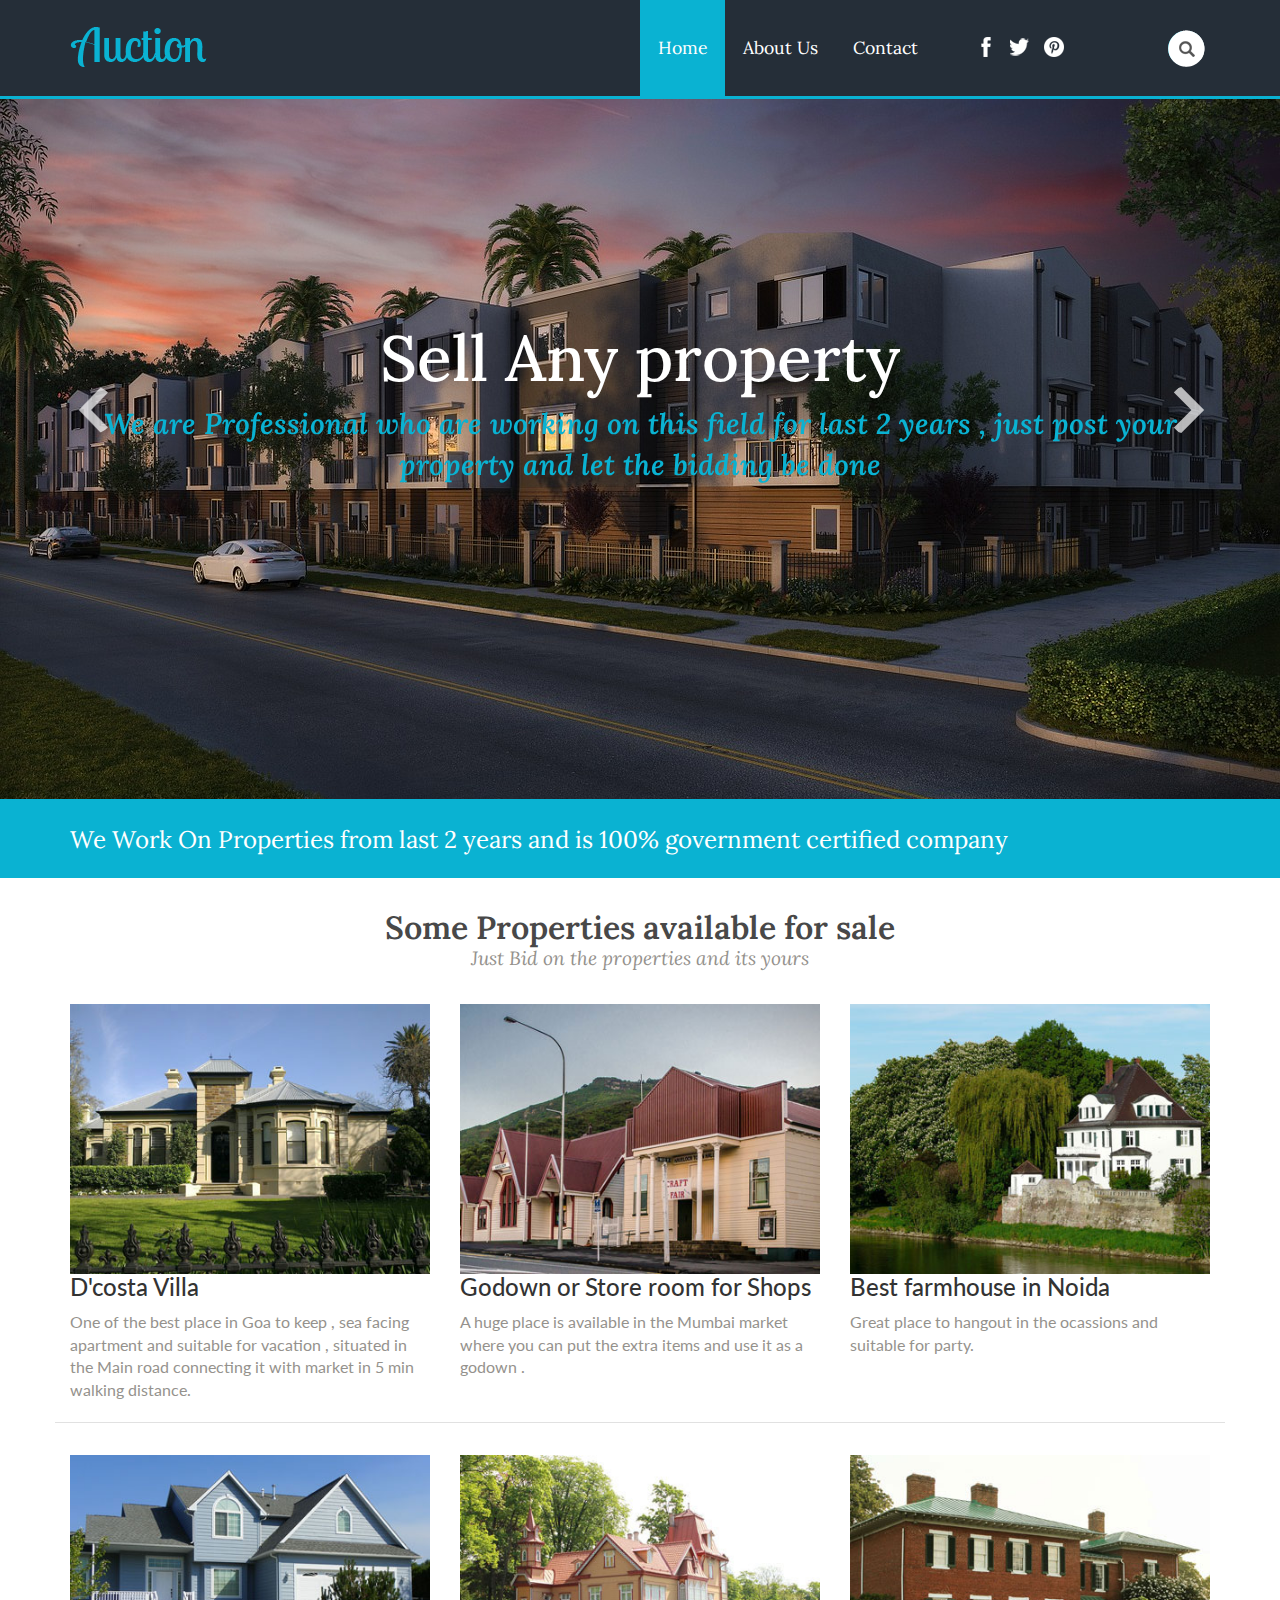
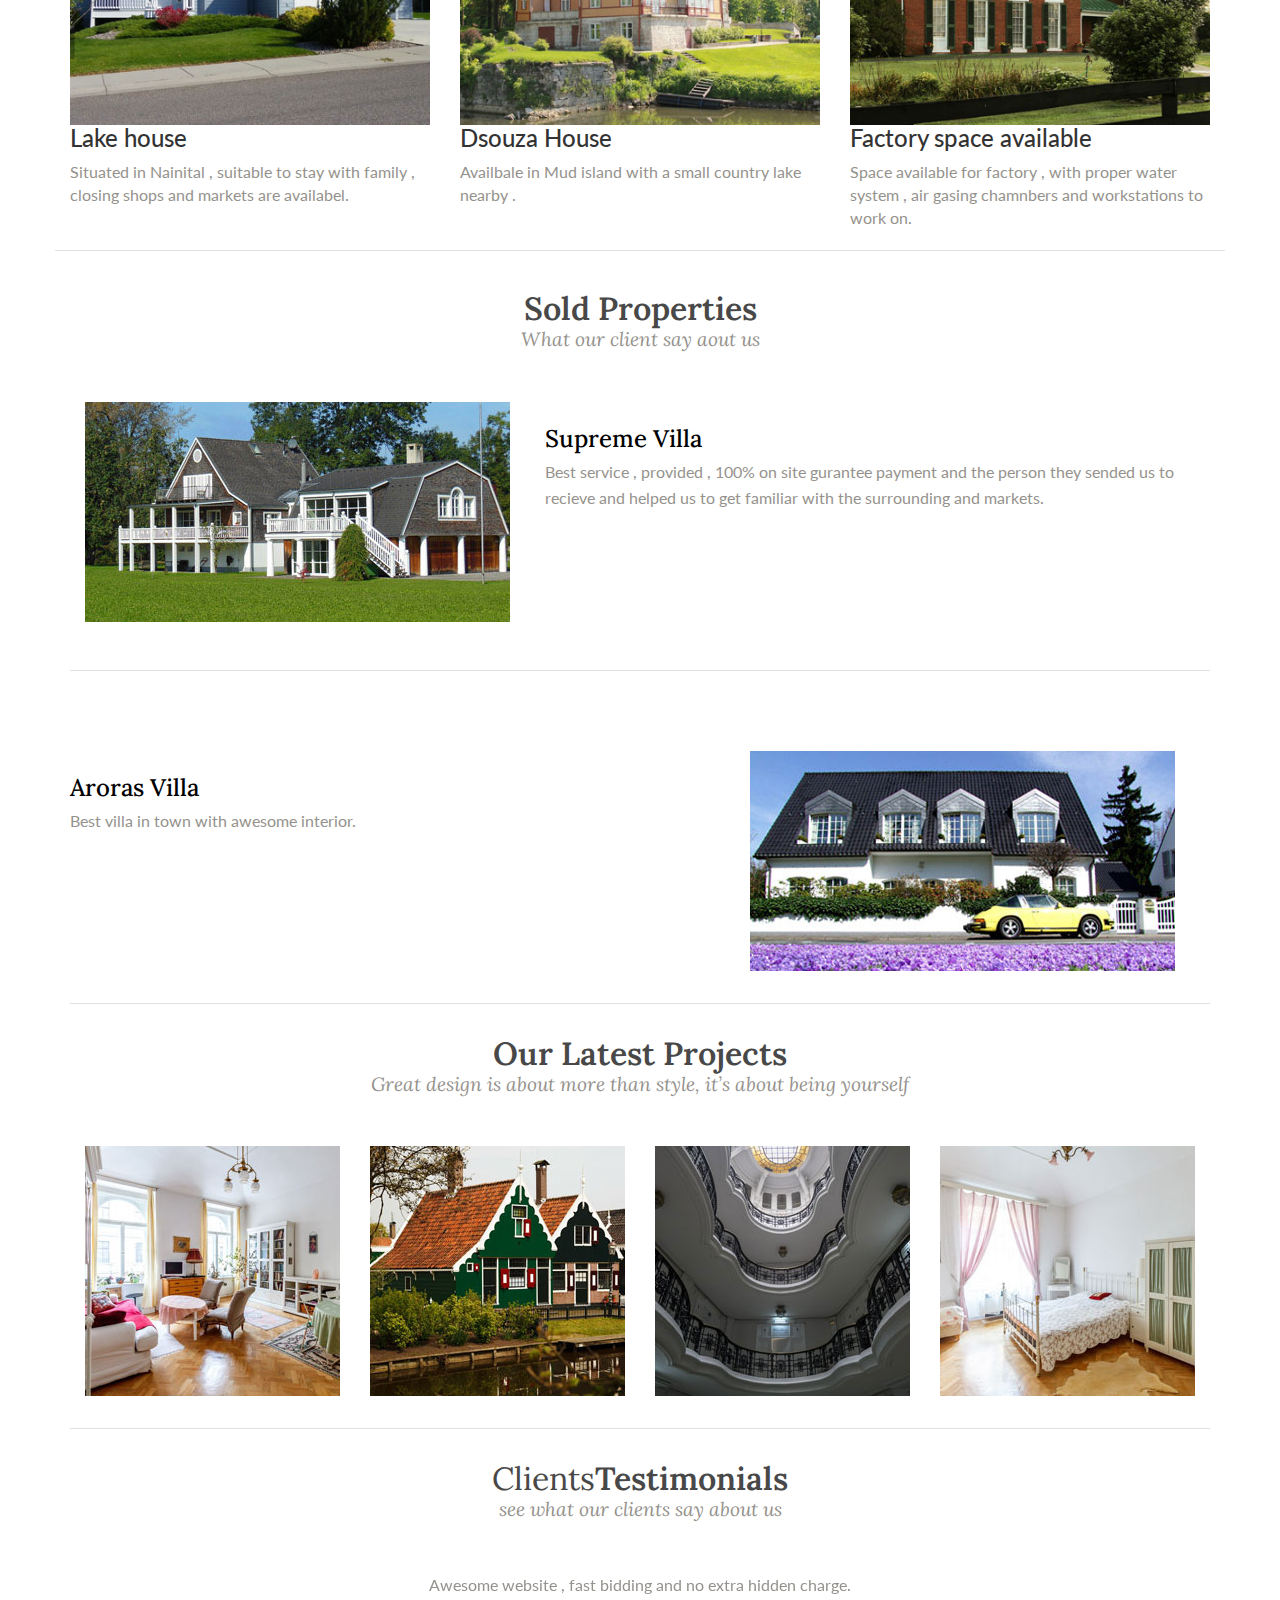
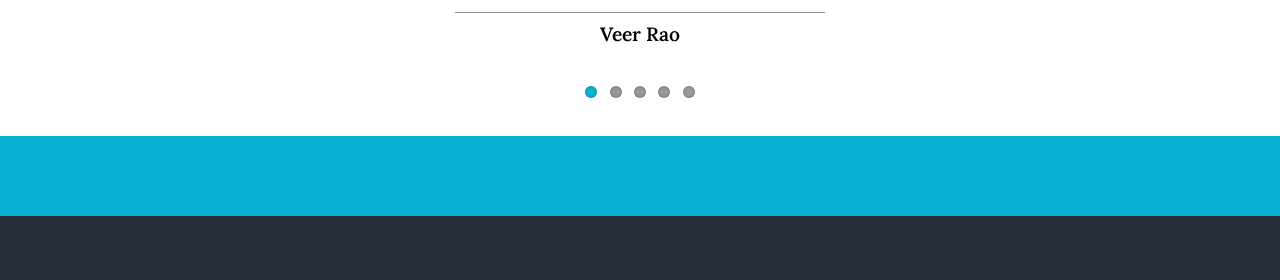
==== commit 11c07787: "rem" ====
--- a/index.html
+++ b/index.html
@@ -405,8 +405,8 @@
 	<div class="container">
 		<div class="footer-main">
 			<div class="col-md-3 footer-grid">
-				<h3>About Us</h3>
-				<p>We are a bidding based website for properties </p>
+				<h3></h3>
+				<p> </p>
 			</div>
 			<div class="col-md-3 footer-grid">
 				
